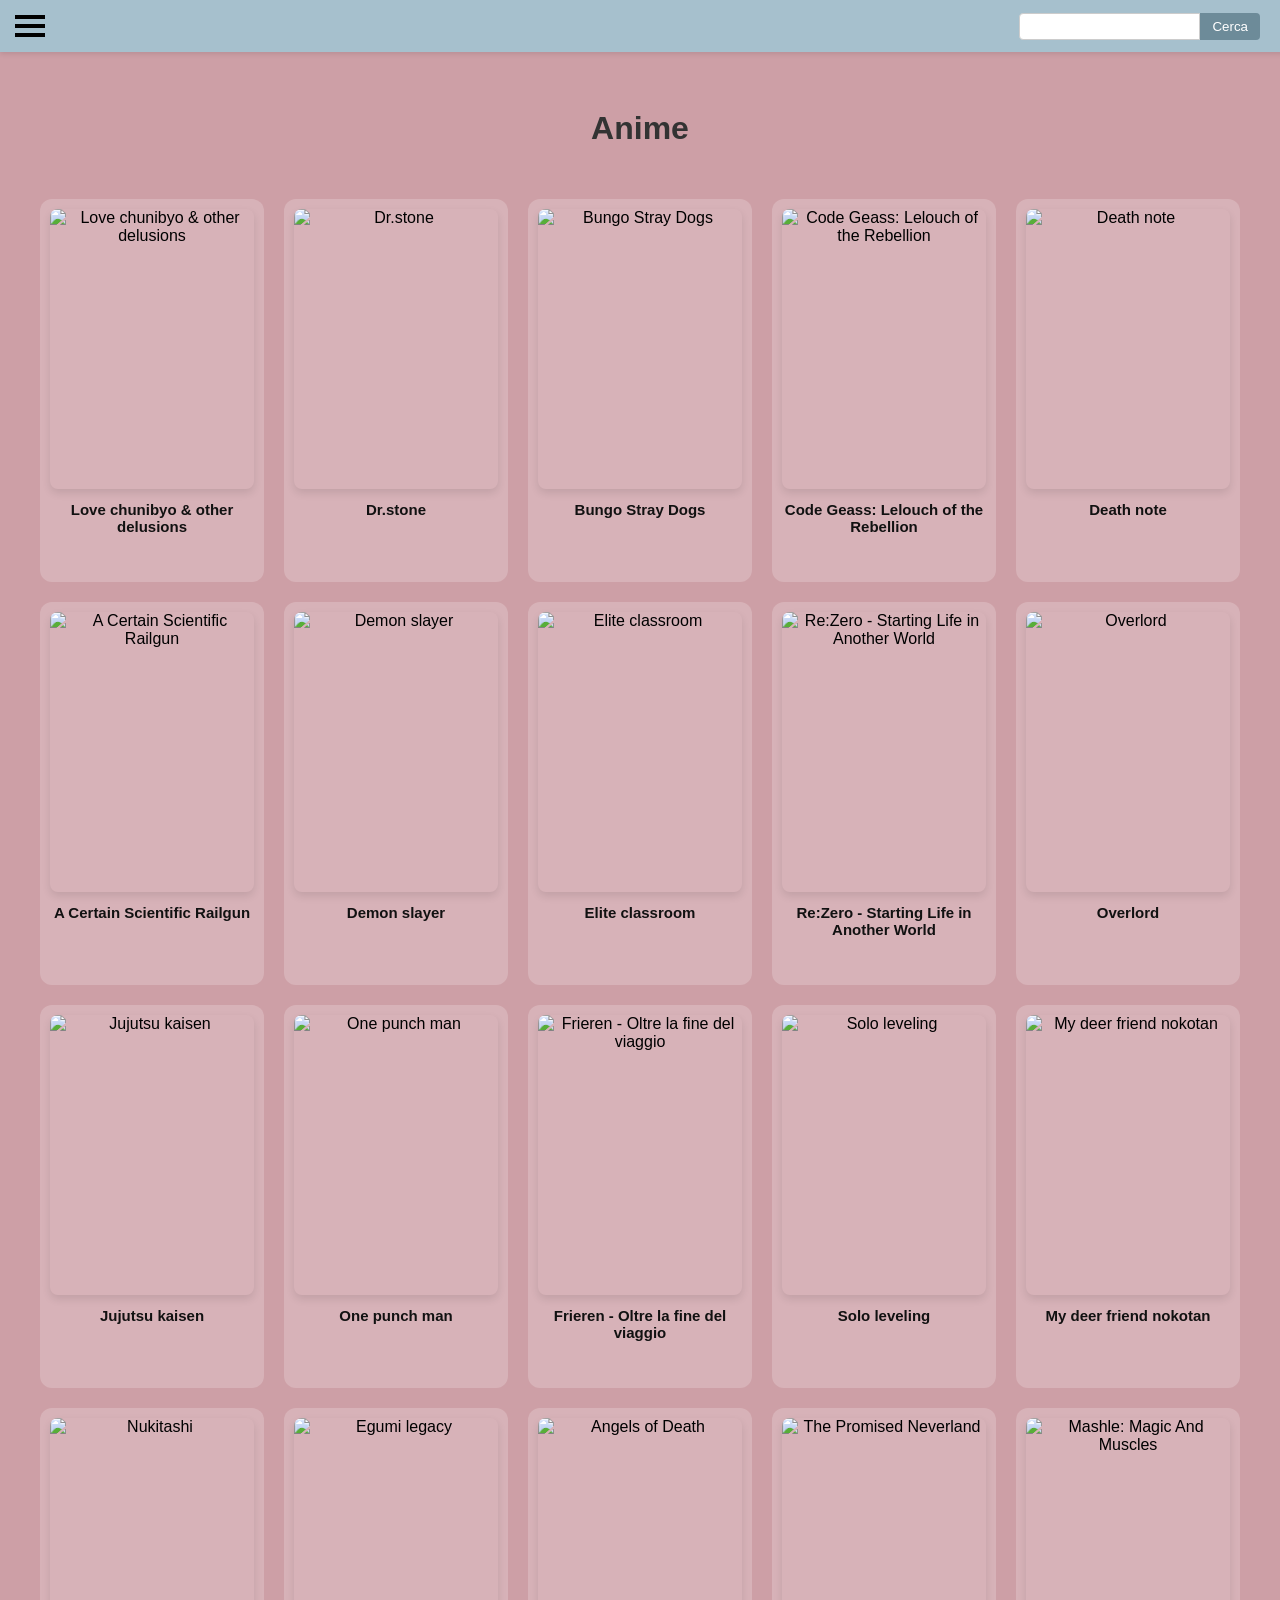
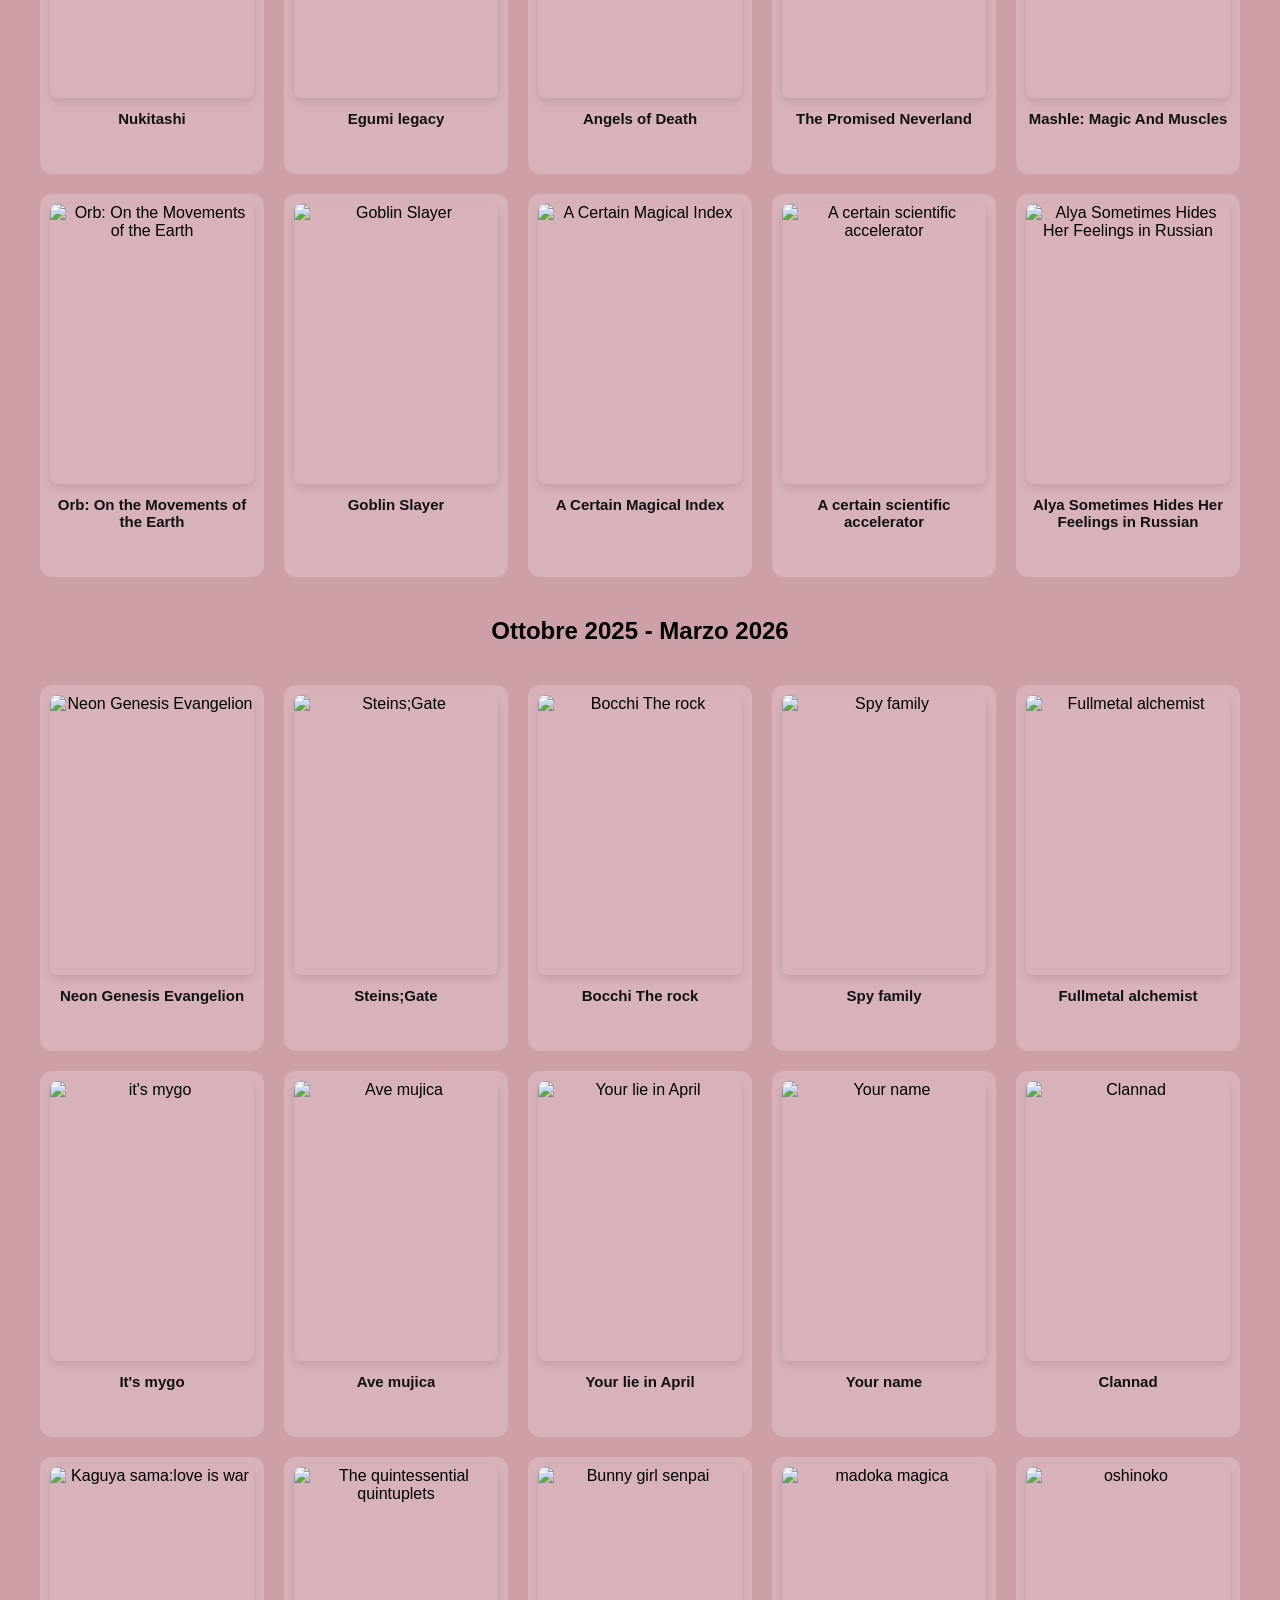
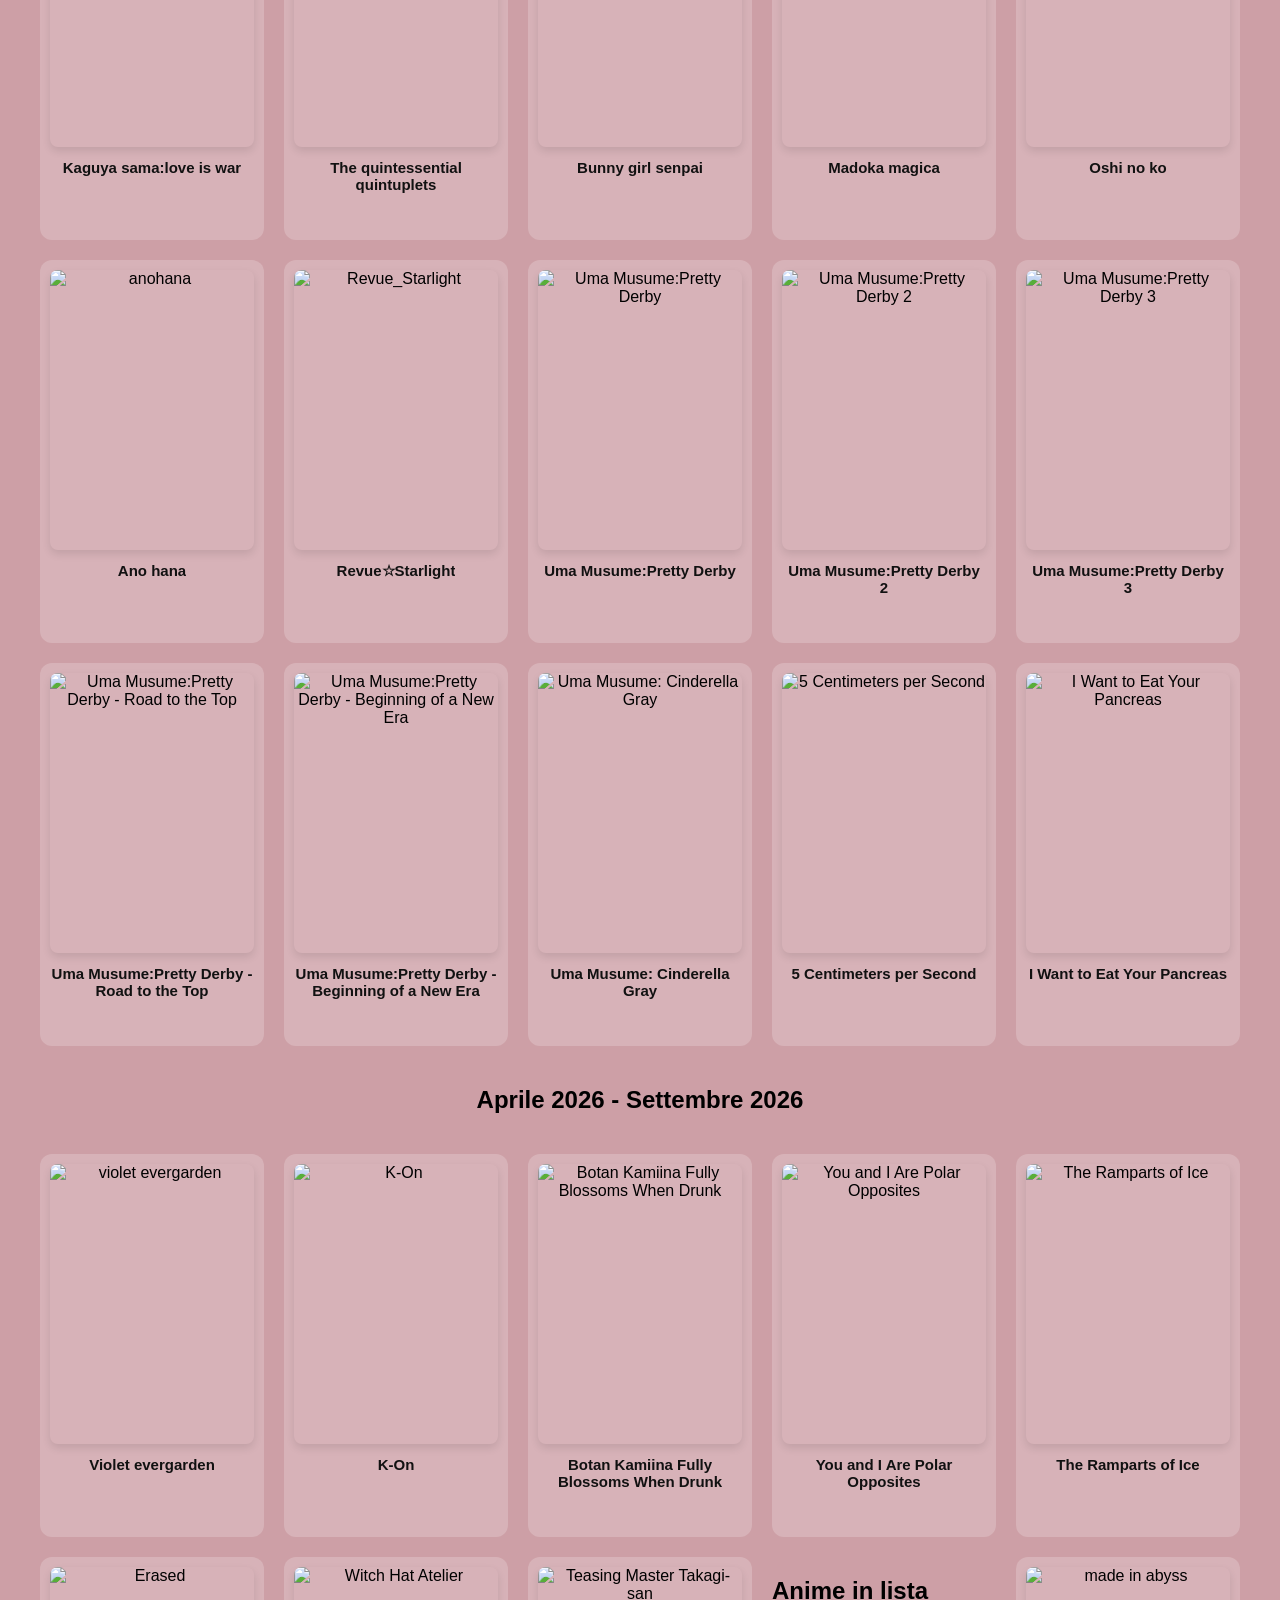
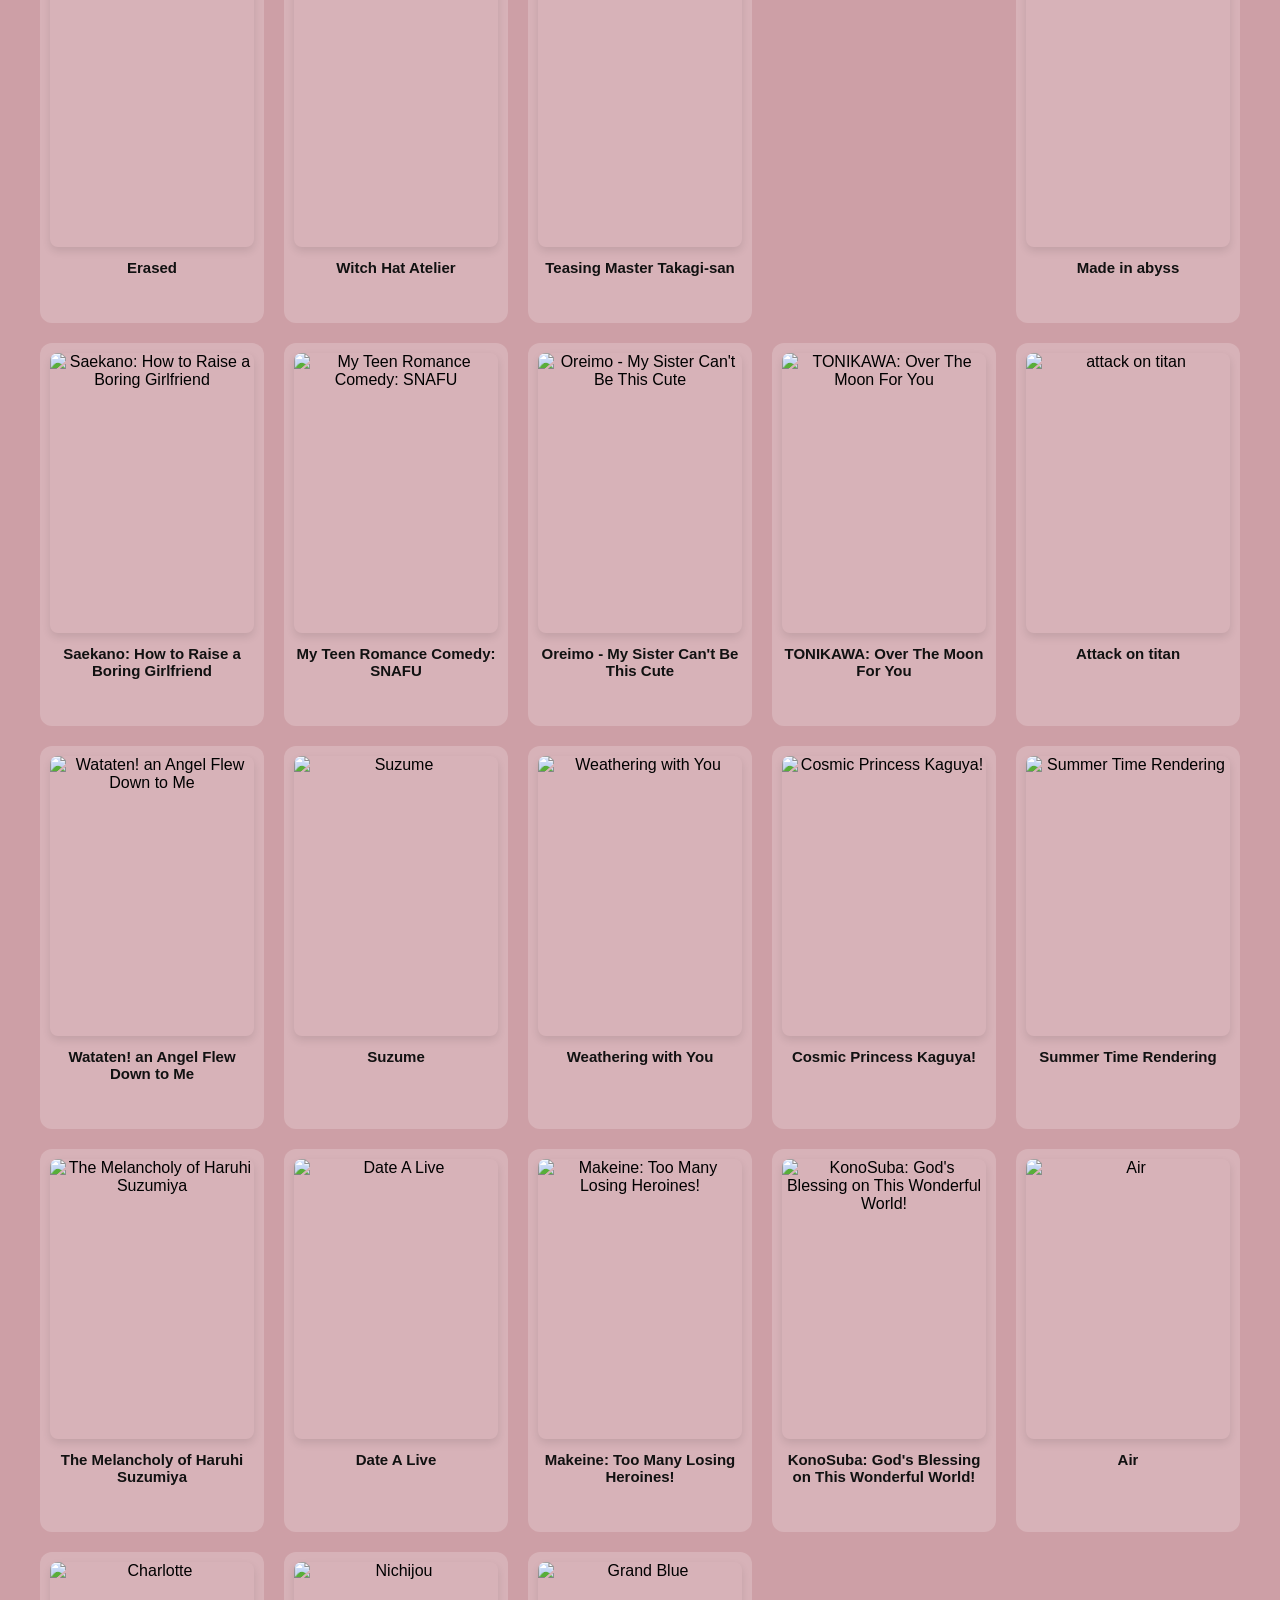
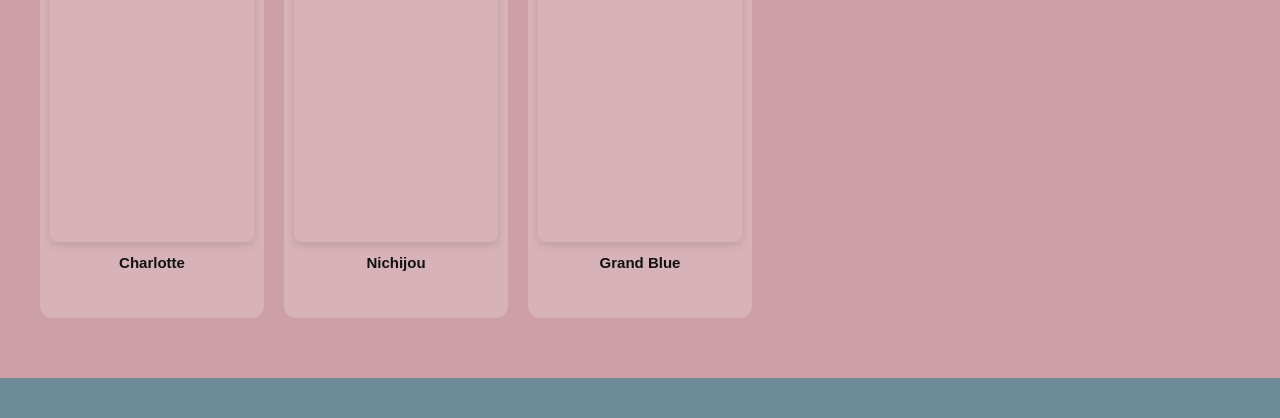
==== index.html @ 2e1e9e59 "Add files via upload" ====
<!DOCTYPE html>
<html lang="en">

<head>
    <meta charset="UTF-8">
    <meta name="viewport" content="width=device-width, initial-scale=1.0">
    <title>Anime</title>
    <link rel="stylesheet" href="/style.css">
</head>

<body>
    <div id="header">
        <div id="nav">
            <div class="menu" onclick="menuAnimation(this)">
                <div class="bar1"></div>
                <div class="bar2"></div>
                <div class="bar3"></div>
            </div>
            <div class="menu2">
                <div>
                    <p><a href="/">Home</a></p>
                </div>
                <div>
                    <p><a href="/classification/">Classification</a></p>
                </div>
                <div>
                    <p><a href="/Op and Ed/">Op & Ed</a></p>
                </div>
                <div>
                    <p><a href="/campo minato/">Campo minato</a></p>
                </div>
                <div>
                    <p><a href="/BoingBoing/">BoingBoing</a></p>
                </div>
                <div>
                    <p><a href="/Mambo_run/">Mambo Run</a></p>
                </div>

            </div>
            <div class="searchBar">
                <input type="text" name="" id="">
                <button>Cerca</button>
            </div>
        </div>
    </div>
10    <div id="main">
        <div>
            <p>Anime</p>
        </div>
        <div id="grid">
            <div class="grid-item">
                <img src="img/Love chunibyo & other delusions.jpg" alt="Love chunibyo & other delusions">
                <p class="title">Love chunibyo & other delusions</p>
                <p class="description"></p>
            </div>
            <div class="grid-item">
                <img src="img/Dr stone.jpg" alt="Dr.stone">
                <p class="title">Dr.stone</p>
                <p class="description"></p>
            </div>
            <div class="grid-item">
                <img src="img/Bungo Stray Dogs.jpg" alt="Bungo Stray Dogs">
                <p class="title">Bungo Stray Dogs</p>
                <p class="description"></p>
            </div>
            <div class="grid-item">
                <img src="https://myanimelist.net/images/anime/1088/135089.jpg" alt="Code Geass: Lelouch of the Rebellion">
                <p class="title">Code Geass: Lelouch of the Rebellion</p>
                <p class="description"></p>
            </div>
            <div class="grid-item">
                <img src="img/Death note.jpg" alt="Death note">
                <p class="title">Death note</p>
                <p class="description"></p>
            </div>
            <div class="grid-item">
                <img src="img/A Certain Scientific Railgun.jpg" alt="A Certain Scientific Railgun">
                <p class="title">A Certain Scientific Railgun</p>
                <p class="description"></p>
            </div>
            <div class="grid-item">
                <img src="img/Demon slayer.jpg" alt="Demon slayer">
                <p class="title">Demon slayer</p>
                <p class="description"></p>
            </div>
            <div class="grid-item">
                <img src="img/Elite classroom.jpg" alt="Elite classroom">
                <p class="title">Elite classroom</p>
                <p class="description"></p>
            </div>
            <div class="grid-item">
                <img src="img/Re_Zero - Starting Life in Another World.jpg"
                    alt="Re:Zero - Starting Life in Another World">
                <p class="title">Re:Zero - Starting Life in Another World</p>
                <p class="description"></p>
            </div>
            <div class="grid-item">
                <img src="img/overlord.jpg" alt="Overlord">
                <p class="title">Overlord</p>
                <p class="description"></p>
            </div>
            <div class="grid-item">
                <img src="img/Jujutsu kaisen.jpg" alt="Jujutsu kaisen">
                <p class="title">Jujutsu kaisen</p>
                <p class="description"></p>
            </div>
            <div class="grid-item">
                <img src="img/One punch man.jpg" alt="One punch man">
                <p class="title">One punch man</p>
                <p class="description"></p>
            </div>
            <div class="grid-item">
                <img src="img/Frieren - Oltre la fine del viaggio.jpg" alt="Frieren - Oltre la fine del viaggio">
                <p class="title">Frieren - Oltre la fine del viaggio</p>
                <p class="description"></p>
            </div>
            <div class="grid-item">
                <img src="img/Solo leveling.jpg" alt="Solo leveling">
                <p class="title">Solo leveling</p>
                <p class="description"></p>
            </div>
            <div class="grid-item">
                <img src="img/my deer friend nokotan.jpg" alt="My deer friend nokotan">
                <p class="title">My deer friend nokotan</p>
                <p class="description"></p>
            </div>
            <div class="grid-item">
                <img src="img/Nukitashi.jpg" alt="Nukitashi">
                <p class="title">Nukitashi</p>
                <p class="description"></p>
            </div>
            <div class="grid-item">
                <img src="img/Egumi legacy.jpg" alt="Egumi legacy">
                <p class="title">Egumi legacy</p>
                <p class="description"></p>
            </div>
            <div class="grid-item">
                <img src="img/Angels of Death.jpg" alt="Angels of Death">
                <p class="title">Angels of Death</p>
                <p class="description"></p>
            </div>
            <div class="grid-item">
                <img src="img/The Promised Neverland.jpg" alt="The Promised Neverland">
                <p class="title">The Promised Neverland</p>
                <p class="description"></p>
            </div>
            <div class="grid-item">
                <img src="img/Mashle_Magic And Muscles.jpg" alt="Mashle: Magic And Muscles">
                <p class="title">Mashle: Magic And Muscles</p>
                <p class="description"></p>
            </div>
            <div class="grid-item">
                <img src="img/Orb_On the Movements of the Earth.jpg" alt="Orb: On the Movements of the Earth">
                <p class="title">Orb: On the Movements of the Earth</p>
                <p class="description"></p>
            </div>
            <div class="grid-item">
                <img src="img/Goblin Slayer.jpg" alt="Goblin Slayer">
                <p class="title">Goblin Slayer</p>
                <p class="description"></p>
            </div>
            <div class="grid-item">
                <img src="img/A Certain Magical Index.jpg" alt="A Certain Magical Index">
                <p class="title">A Certain Magical Index</p>
                <p class="description"></p>
            </div>
            <div class="grid-item">
                <img src="img/a certain scientific accelerator.jpg" alt="A certain scientific accelerator">
                <p class="title">A certain scientific accelerator</p>
                <p class="description"></p>
            </div>
            <div class="grid-item">
                <img src="img/Alya Sometimes Hides Her Feelings in Russian.jpg"
                    alt="Alya Sometimes Hides Her Feelings in Russian">
                <p class="title">Alya Sometimes Hides Her Feelings in Russian</p>
                <p class="description"></p>
            </div>
        </div>
        <h2>Ottobre 2025 - Marzo 2026</h2>
        <div id="grid">
            <div class="grid-item">
                <img src="img/Neon Genesis Evangelion.jpg" alt="Neon Genesis Evangelion">
                <p class="title">Neon Genesis Evangelion</p>
                <p class="description"></p>
            </div>

            <div class="grid-item">
                <img src="img/Steins;Gate.jpg" alt="Steins;Gate">
                <p class="title">Steins;Gate</p>
                <p class="description"></p>
            </div>
            <div class="grid-item">
                <img src="img/Bocchi The rock.jpg" alt="Bocchi The rock">
                <p class="title">Bocchi The rock</p>
                <p class="description"></p>
            </div>
            <div class="grid-item">
                <img src="img/Spy family.jpg" alt="Spy family">
                <p class="title">Spy family</p>
                <p class="description"></p>
            </div>

            <div class="grid-item">
                <img src="img/Fullmetal alchemist.jpg" alt="Fullmetal alchemist">
                <p class="title">Fullmetal alchemist</p>
                <p class="description"></p>
            </div>
            <div class="grid-item">
                <img src="img/it's mygo.jpg" alt="it's mygo">
                <p class="title">It's mygo</p>
                <p class="description"></p>
            </div>
            <div class="grid-item">
                <img src="img/Ave mujica.jpg" alt="Ave mujica">
                <p class="title">Ave mujica</p>
                <p class="description"></p>
            </div>
            <div class="grid-item">
                <img src="img/your-lie-in-april.jpg" alt="Your lie in April">
                <p class="title">Your lie in April</p>
                <p class="description"></p>
            </div>
            <div class="grid-item">
                <img src="img/Your-name.jpg" alt="Your name">
                <p class="title">Your name</p>
                <p class="description"></p>
            </div>

            <div class="grid-item">
                <img src="img/clannad.jpg" alt="Clannad">
                <p class="title">Clannad</p>
                <p class="description"></p>
            </div>

            <div class="grid-item">
                <img src="img/kaguya-sama-love-is-war.jpg" alt="Kaguya sama:love is war">
                <p class="title">Kaguya sama:love is war</p>
                <p class="description"></p>
            </div>
            <div class="grid-item">
                <img src="img/the quintessential quintuplets.jpg" alt="The quintessential quintuplets">
                <p class="title">The quintessential quintuplets</p>
                <p class="description"></p>
            </div>
            <div class="grid-item">
                <img src="img/bunny girl senpai.jpg" alt="Bunny girl senpai">
                <p class="title">Bunny girl senpai</p>
                <p class="description"></p>
            </div>
            <div class="grid-item">
                <img src="img/madoka magica.jpg" alt="madoka magica">
                <p class="title">Madoka magica</p>
                <p class="description"></p>
            </div>
            <div class="grid-item">
                <img src="img/oshinoko.jpg" alt="oshinoko">
                <p class="title">Oshi no ko</p>
                <p class="description"></p>
            </div>
            <div class="grid-item">
                <img src="img/anohana.jpg" alt="anohana">
                <p class="title">Ano hana</p>
                <p class="description"></p>
            </div>
            <div class="grid-item">
                <img src="img/Revue_Starlight.png" alt="Revue_Starlight">
                <p class="title">Revue☆Starlight</p>
                <p class="description"></p>
            </div>
            <div class="grid-item">
                <img src="img/UmaMusume_PrettyDerby.jpeg" alt="Uma Musume:Pretty Derby">
                <p class="title">Uma Musume:Pretty Derby</p>
                <p class="description"></p>
            </div>
            <div class="grid-item">
                <img src="https://myanimelist.net/images/anime/1447/114282.jpg" alt="Uma Musume:Pretty Derby 2">
                <p class="title">Uma Musume:Pretty Derby 2</p>
                <p class="description"></p>
            </div>
            <div class="grid-item">
                <img src="https://myanimelist.net/images/anime/1475/138948.jpg" alt="Uma Musume:Pretty Derby 3">
                <p class="title">Uma Musume:Pretty Derby 3</p>
                <p class="description"></p>
            </div>
            <div class="grid-item">
                <img src="https://myanimelist.net/images/anime/1421/142243.jpg"
                    alt="Uma Musume:Pretty Derby - Road to the Top">
                <p class="title">Uma Musume:Pretty Derby - Road to the Top</p>
                <p class="description"></p>
            </div>
            <div class="grid-item">
                <img src="https://myanimelist.net/images/anime/1427/142210.jpg"
                    alt="Uma Musume:Pretty Derby - Beginning of a New Era">
                <p class="title">Uma Musume:Pretty Derby - Beginning of a New Era</p>
                <p class="description"></p>
            </div>
            <div class="grid-item">
                <img src="https://myanimelist.net/images/anime/1626/148097.jpg" alt="Uma Musume: Cinderella Gray">
                <p class="title">Uma Musume: Cinderella Gray</p>
                <p class="description"></p>
            </div>
            <div class="grid-item">
                <img src="https://myanimelist.net/images/anime/1410/112994.jpg" alt="5 Centimeters per Second">
                <p class="title">5 Centimeters per Second</p>
                <p class="description"></p>
            </div>
            <div class="grid-item">
                <img src="img/I Want to Eat Your Pancreas.jpeg" alt="I Want to Eat Your Pancreas">
                <p class="title">I Want to Eat Your Pancreas</p>
                <p class="description"></p>
            </div>
        </div>
        <h2>Aprile 2026 - Settembre 2026</h2>
        <div id="grid">
            <div class="grid-item">
                <img src="img/violet evergarden.jpg" alt="violet evergarden">
                <p class="title">Violet evergarden</p>
                <p class="description"></p>
            </div>
            <div class="grid-item">
                <img src="https://myanimelist.net/images/anime/10/76120.jpg" alt="K-On">
                <p class="title">K-On</p>
                <p class="description"></p>
            </div>
            <div class="grid-item">
                <img src="https://myanimelist.net/images/anime/1026/155965.jpg"
                    alt="Botan Kamiina Fully Blossoms When Drunk">
                <p class="title">Botan Kamiina Fully Blossoms When Drunk</p>
                <p class="description"></p>
            </div>
            <div class="grid-item">
                <img src="https://myanimelist.net/images/anime/1140/154457.jpg"
                    alt="You and I Are Polar Opposites">
                <p class="title">You and I Are Polar Opposites</p>
                <p class="description"></p>
            </div>
            <div class="grid-item">
                <img src="https://myanimelist.net/images/anime/1565/154933.jpg"
                    alt="The Ramparts of Ice">
                <p class="title">The Ramparts of Ice</p>
                <p class="description"></p>
            </div>
            <div class="grid-item">
                <img src="https://myanimelist.net/images/anime/10/77957.jpg"
                    alt="Erased">
                <p class="title">Erased</p>
                <p class="description"></p>
            </div>
            <div class="grid-item">
                <img src="https://myanimelist.net/images/anime/1726/155542.jpg"
                    alt="Witch Hat Atelier">
                <p class="title">Witch Hat Atelier</p>
                <p class="description"></p>
            </div>
            <div class="grid-item">
                <img src="https://myanimelist.net/images/anime/1591/95091.jpg"
                    alt="Teasing Master Takagi-san">
                <p class="title">Teasing Master Takagi-san</p>
                <p class="description"></p>
            </div>

            <h2>Anime in lista <br> <img src="/img/freccia.png" alt=""></h2>
            <div class="grid-item">
                <img src="img/made in abyss.jpg" alt="made in abyss">
                <p class="title">Made in abyss</p>
                <p class="description"></p>
            </div>
            <div class="grid-item">
                <img src="img/Saekano How to Raise a Boring Girlfriend.jpeg"
                    alt="Saekano: How to Raise a Boring Girlfriend">
                <p class="title">Saekano: How to Raise a Boring Girlfriend</p>
                <p class="description"></p>
            </div>
            <div class="grid-item">
                <img src="img/My Teen Romance Comedy SNAFU.jpeg" alt="My Teen Romance Comedy: SNAFU">
                <p class="title">My Teen Romance Comedy: SNAFU</p>
                <p class="description"></p>
            </div>
            <div class="grid-item">
                <img src="img/Oreimo - My Sister Can't Be This Cute.jpeg" alt="Oreimo - My Sister Can't Be This Cute">
                <p class="title">Oreimo - My Sister Can't Be This Cute</p>
                <p class="description"></p>
            </div>
            <div class="grid-item">
                <img src="img/TONIKAWA Over The Moon For You.jpeg" alt="TONIKAWA: Over The Moon For You">
                <p class="title">TONIKAWA: Over The Moon For You</p>
                <p class="description"></p>
            </div>
            <div class="grid-item">
                <img src="img/attack on titan.jpg" alt="attack on titan">
                <p class="title">Attack on titan</p>
                <p class="description"></p>
            </div>
            <div class="grid-item">
                <img src="https://myanimelist.net/images/anime/1778/100470.jpg" alt="Wataten! an Angel Flew Down to Me">
                <p class="title">Wataten! an Angel Flew Down to Me</p>
                <p class="description"></p>
            </div>
            <div class="grid-item">
                <img src="https://myanimelist.net/images/anime/1598/128450.jpg" alt="Suzume">
                <p class="title">Suzume</p>
                <p class="description"></p>
            </div>

            <div class="grid-item">
                <img src="https://myanimelist.net/images/anime/1880/101146.jpg" alt="Weathering with You">
                <p class="title">Weathering with You</p>
                <p class="description"></p>
            </div>

            <div class="grid-item">
                <img src="https://myanimelist.net/images/anime/1758/153953.jpg" alt="Cosmic Princess Kaguya!">
                <p class="title">Cosmic Princess Kaguya!</p>
                <p class="description"></p>
            </div>

            <div class="grid-item">
                <img src="https://myanimelist.net/images/anime/1120/120796.jpg" alt="Summer Time Rendering">
                <p class="title">Summer Time Rendering</p>
                <p class="description"></p>
            </div>

            <div class="grid-item">
                <img src="https://myanimelist.net/images/anime/1470/137929.jpg" alt="The Melancholy of Haruhi Suzumiya">
                <p class="title">The Melancholy of Haruhi Suzumiya</p>
                <p class="description"></p>
            </div>

            <div class="grid-item">
                <img src="https://myanimelist.net/images/anime/13/44844.jpg" alt="Date A Live">
                <p class="title">Date A Live</p>
                <p class="description"></p>
            </div>
            <div class="grid-item">
                <img src="https://myanimelist.net/images/anime/1332/143513.jpg" alt="Makeine: Too Many Losing Heroines!">
                <p class="title">Makeine: Too Many Losing Heroines!</p>
                <p class="description"></p>
            </div>

            <div class="grid-item">
                <img src="https://myanimelist.net/images/anime/1895/142748.jpg" alt="KonoSuba: God's Blessing on This Wonderful World!">
                <p class="title">KonoSuba: God's Blessing on This Wonderful World!</p>
                <p class="description"></p>
            </div>

            <div class="grid-item">
                <img src="https://myanimelist.net/images/anime/8/73522.jpg" alt="Air">
                <p class="title">Air</p>
                <p class="description"></p>
            </div>

            <div class="grid-item">
                <img src="https://myanimelist.net/images/anime/1826/147276.jpg" alt="Charlotte">
                <p class="title">Charlotte</p>
                <p class="description"></p>
            </div>

            <div class="grid-item">
                <img src="https://myanimelist.net/images/anime/3/75617.jpg" alt="Nichijou">
                <p class="title">Nichijou</p>
                <p class="description"></p>
            </div>

            <div class="grid-item">
                <img src="https://myanimelist.net/images/anime/1302/94882.jpg" alt="Grand Blue">
                <p class="title">Grand Blue</p>
                <p class="description"></p>
            </div>



        </div>
    </div>
    <div id="footer">
        <div>

        </div>
    </div>
    <script src="/script.js"></script>
</body>

</html>
---- style.css ----
*{
    cursor: url(/img/ani/Normal.ani);
}
html,
body {
    margin: 0;
    padding: 0;
    font-family: 'Segoe UI', Tahoma, Geneva, Verdana, sans-serif; /* Font più moderno */
    overflow-x: hidden;
}

a {
    text-decoration: none;
    color: black;
    transition: 0.2s;
}

a:hover {
    color: #555;
}

#nav {
    top: 0;
    width: 100%;
    position: fixed;
    background-color: #A6C0CD;
    padding: 5px 10px;
    z-index: 10;
    display: flex;
    align-items: center; /* Centra verticalmente il menu e la ricerca */
    box-shadow: 0 2px 5px rgba(0,0,0,0.1);
}

.menu2 {
    top: 51px; /* Regolato in base all'altezza del nav */
    position: fixed;
    left: -200px;
    transition: 0.3s;
    width: 150px;
    height: 100vh;
    background-color: #A6C0CD;
    padding-left: 20px;
    box-shadow: 2px 0 5px rgba(0,0,0,0.1);
}

.searchBar {
    margin-left: auto;
    display: flex;
    align-items: center;
    padding-right: 30px;
}

.searchBar input {
    border: 1px solid #ccc;
    border-radius: 4px 0 0 4px;
    padding: 5px;
    outline: none;
}

.searchBar button {
    border: none;
    background-color: #6D8B99;
    color: white;
    padding: 6px 12px;
    border-radius: 0 4px 4px 0;
    cursor: pointer;
}

#nav > .change:nth-child(2) {
    transform: translate(200px, 0);
}

.menu {
    display: inline-block;
    cursor: pointer;
    padding: 5px;
}

.bar1, .bar2, .bar3 {
    width: 30px;
    height: 4px;
    background-color: black;
    margin: 5px 0;
    transition: 0.4s;
}

/* Animazione Menu */
.change .bar1 { transform: translate(0, 9px) rotate(-45deg); }
.change .bar2 { opacity: 0; }
.change .bar3 { transform: translate(0, -9px) rotate(45deg); }

/* Main Part */
#main {
    background-color: #CD9FA6;
    padding-top: 60px; /* Spazio per la nav fissa */
    padding-bottom: 40px;
    min-height: 100vh;
}

#main > div:nth-child(1) > p {
    font-size: 32px;
    text-align: center;
    font-weight: bold;
    color: #333;
}

#grid {
    display: grid;
    grid-template-columns: repeat(auto-fill, minmax(200px, 1fr));
    gap: 20px;
    padding: 20px;
    max-width: 1200px;
    margin: 0 auto;
}

.grid-item {
    background-color: rgba(255, 255, 255, 0.2); /* Sfondo leggero */
    border-radius: 12px;
    padding: 10px;
    display: flex;
    flex-direction: column;
    align-items: center;
    text-align: center;
    transition: transform 0.3s ease, background-color 0.3s ease;
}

.grid-item:hover {
    transform: translateY(-5px);
    background-color: rgba(255, 255, 255, 0.4);
}

.grid-item img {
    width: 100%;
    height: 280px;
    object-fit: cover; /* Taglia l'immagine per riempire lo spazio senza deformarsi */
    display: block;
    border-radius: 8px;
    box-shadow: 0 4px 8px rgba(0,0,0,0.1);
}

.grid-item .title {
    font-size: 15px;
    font-weight: bold;
    margin: 12px 0 5px 0;
    color: #111;

    /* Taglio del testo */
    display: -webkit-box;
    -webkit-box-orient: vertical;
    -webkit-line-clamp: 2; /* Forza 2 righe */
    overflow: hidden;
    
    /* Fallback per sicurezza */
    line-clamp: 2; 
    max-height: 3em; /* Altezza massima basata sulla riga (circa 1.5 * 2) */
}
#main>h2{
    margin: 10 auto;
    text-align: center;
}
/* Footer */
#footer {
    padding: 20px;
    background-color: #6D8B99;
    color: white;
    text-align: center;
}
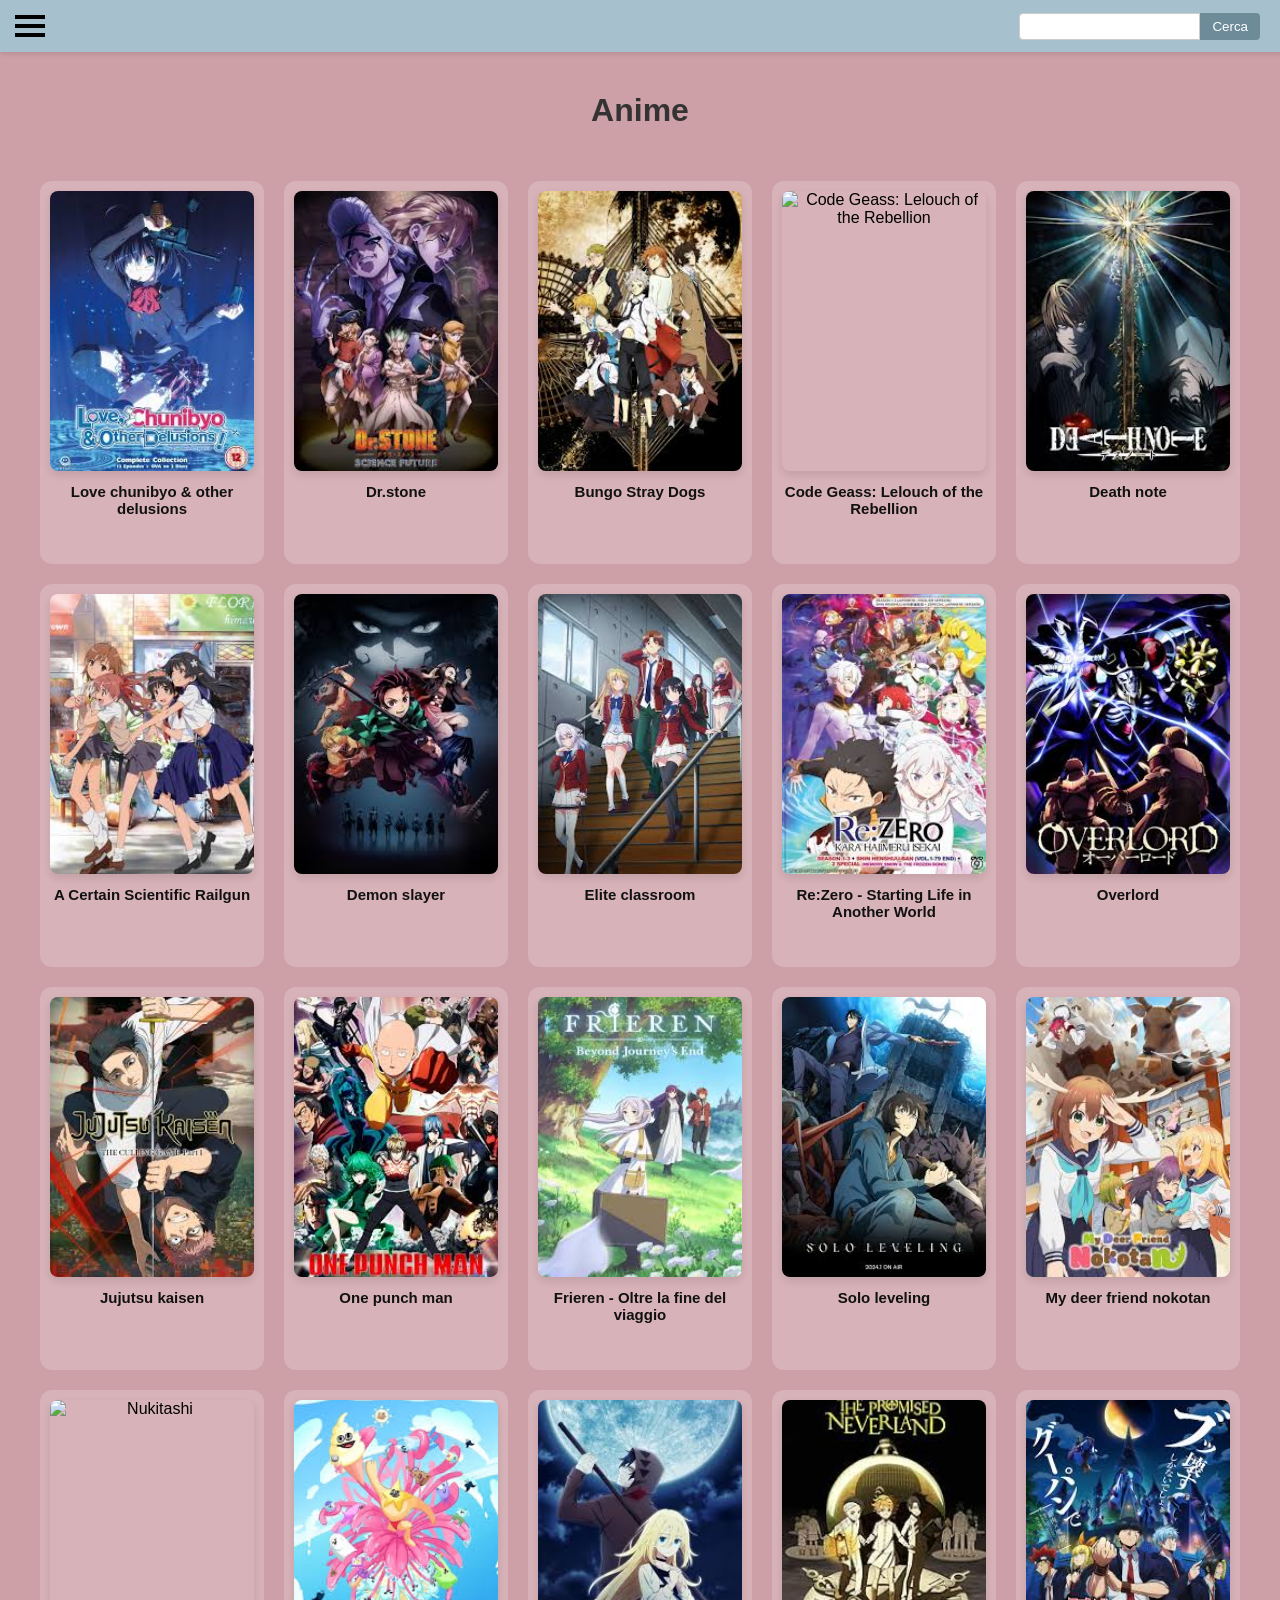
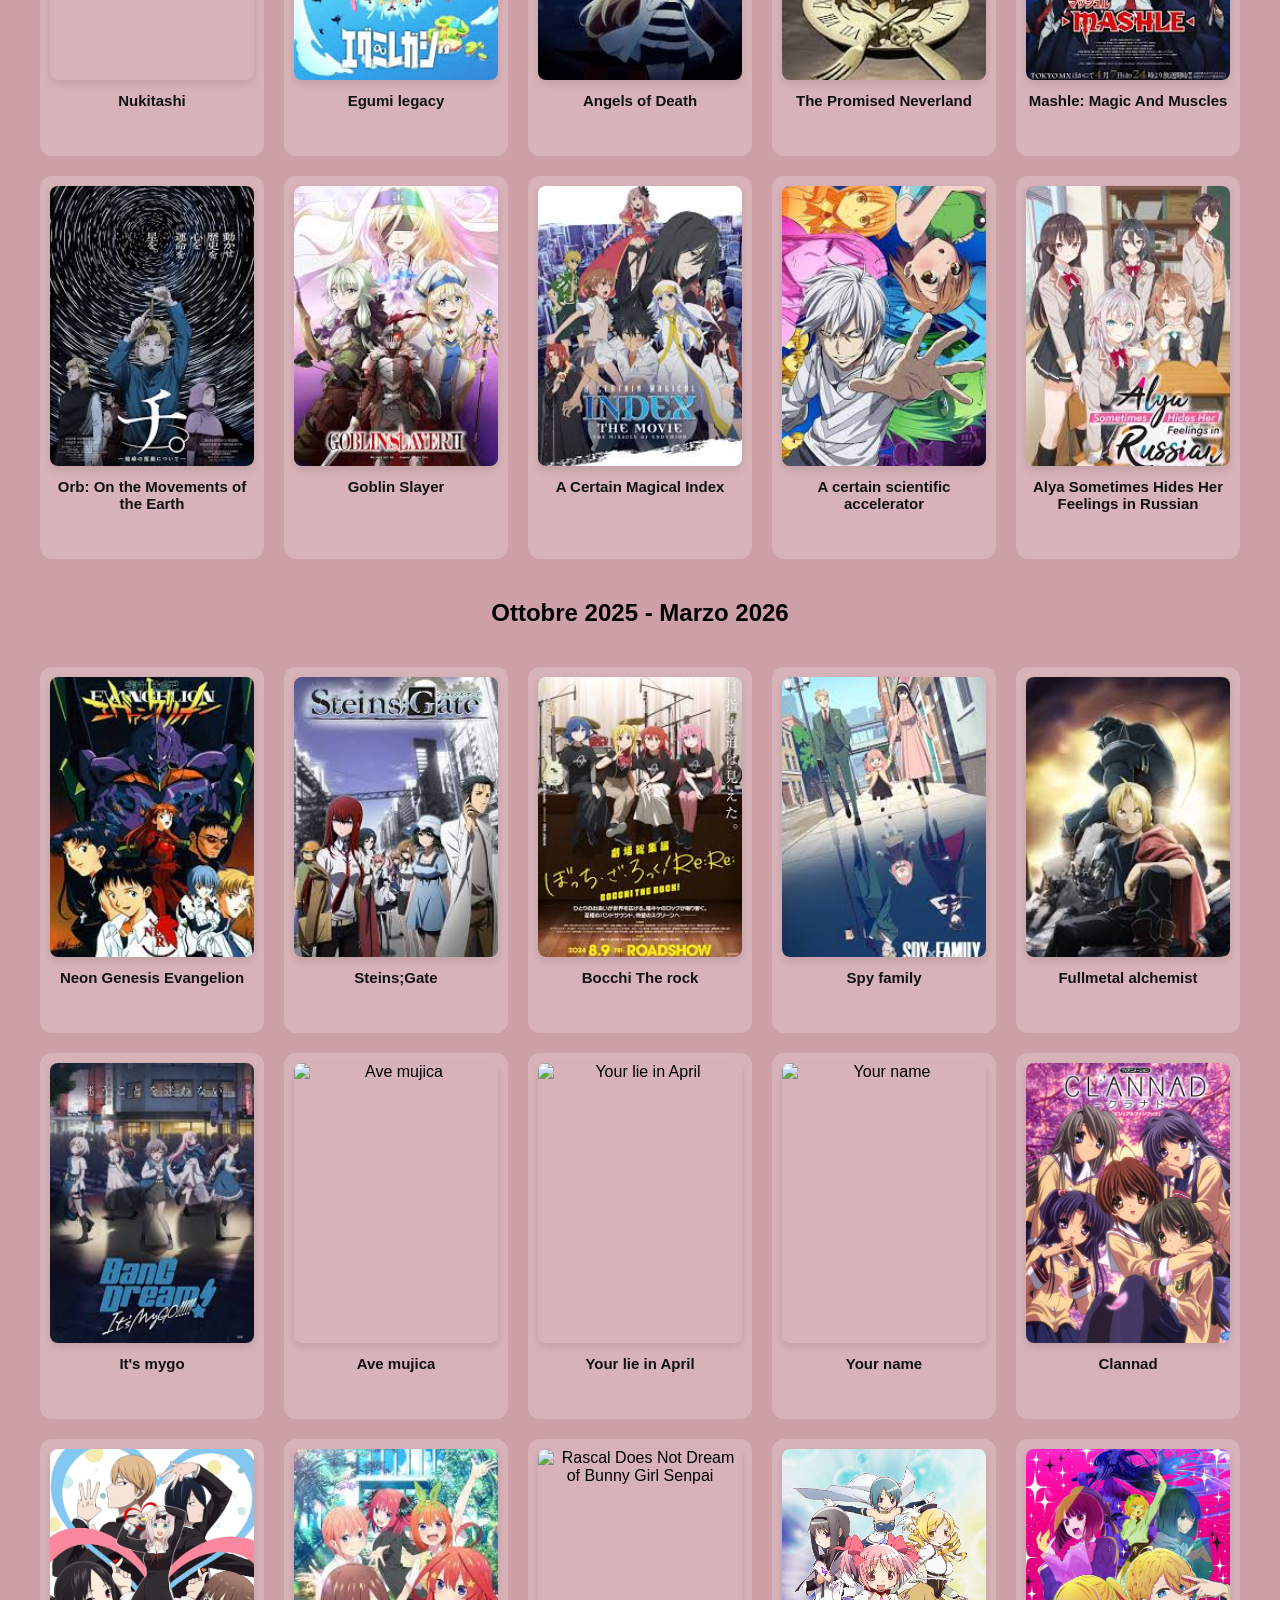
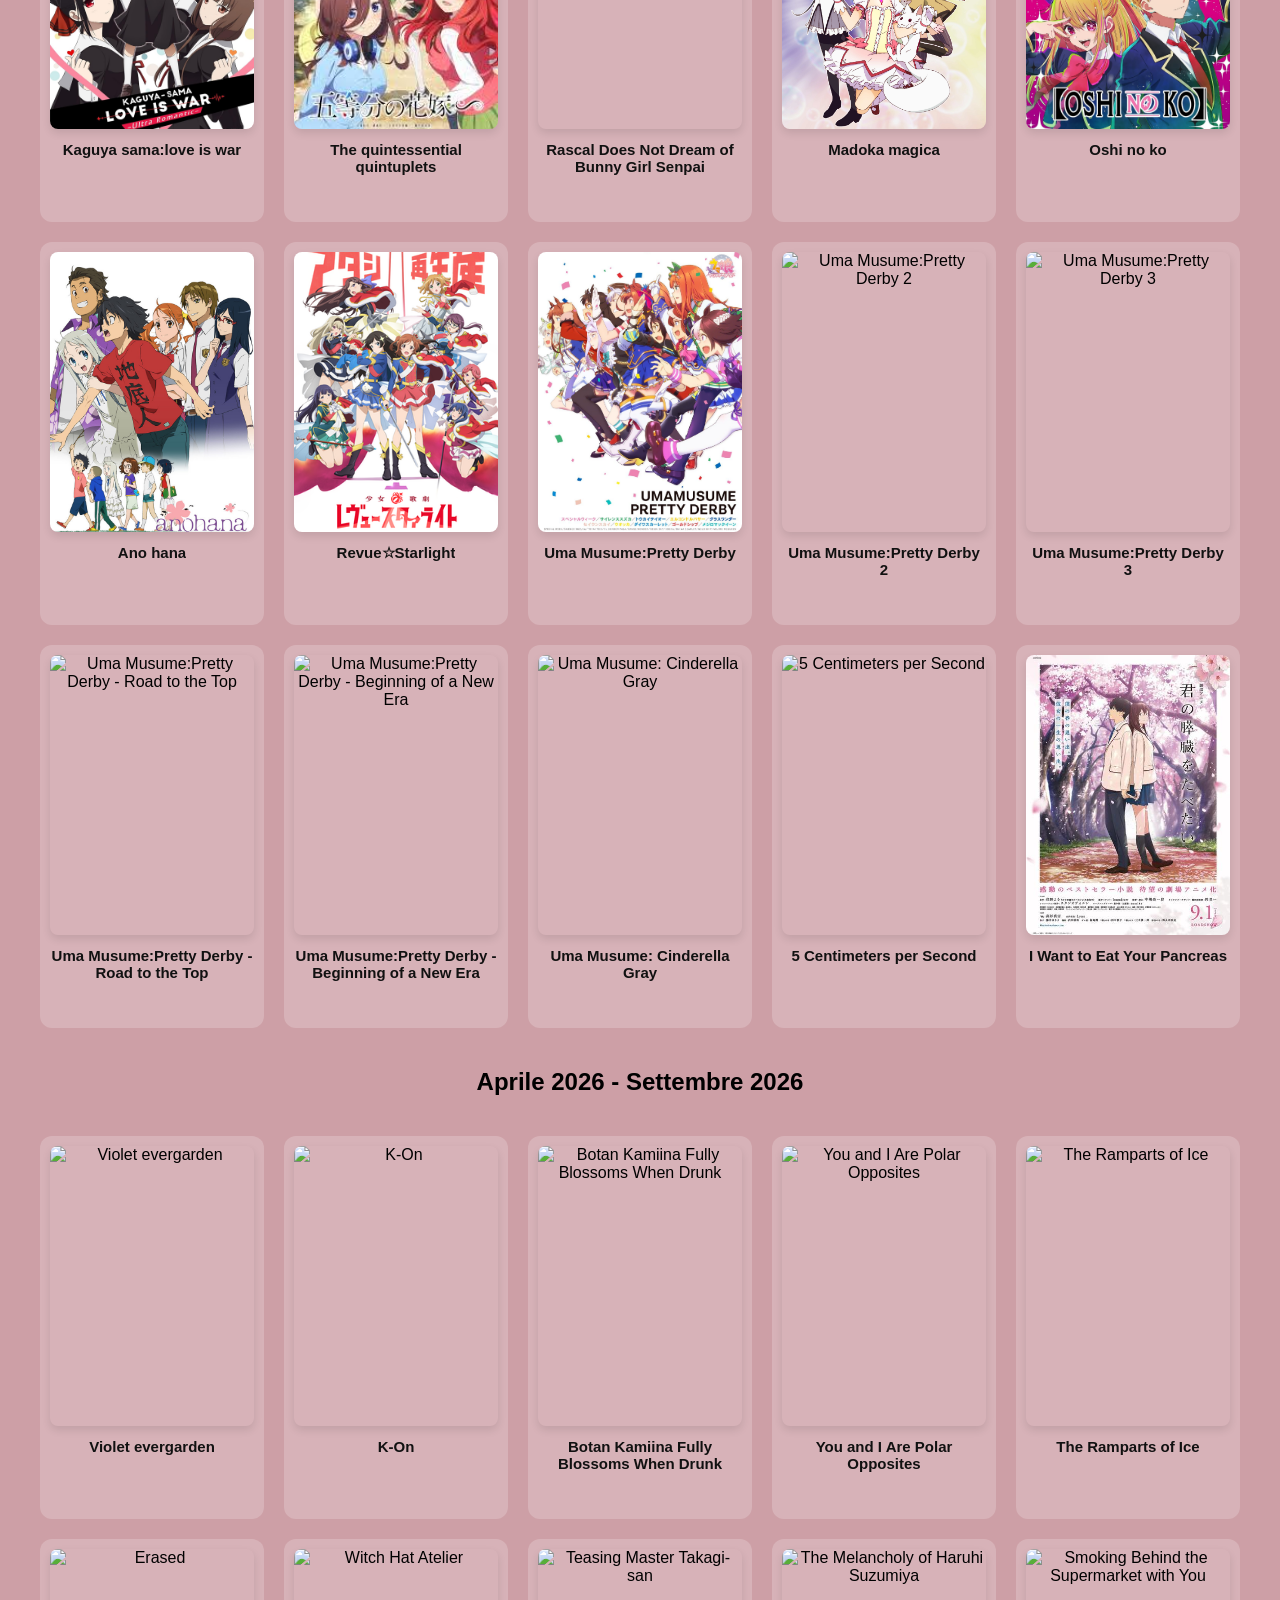
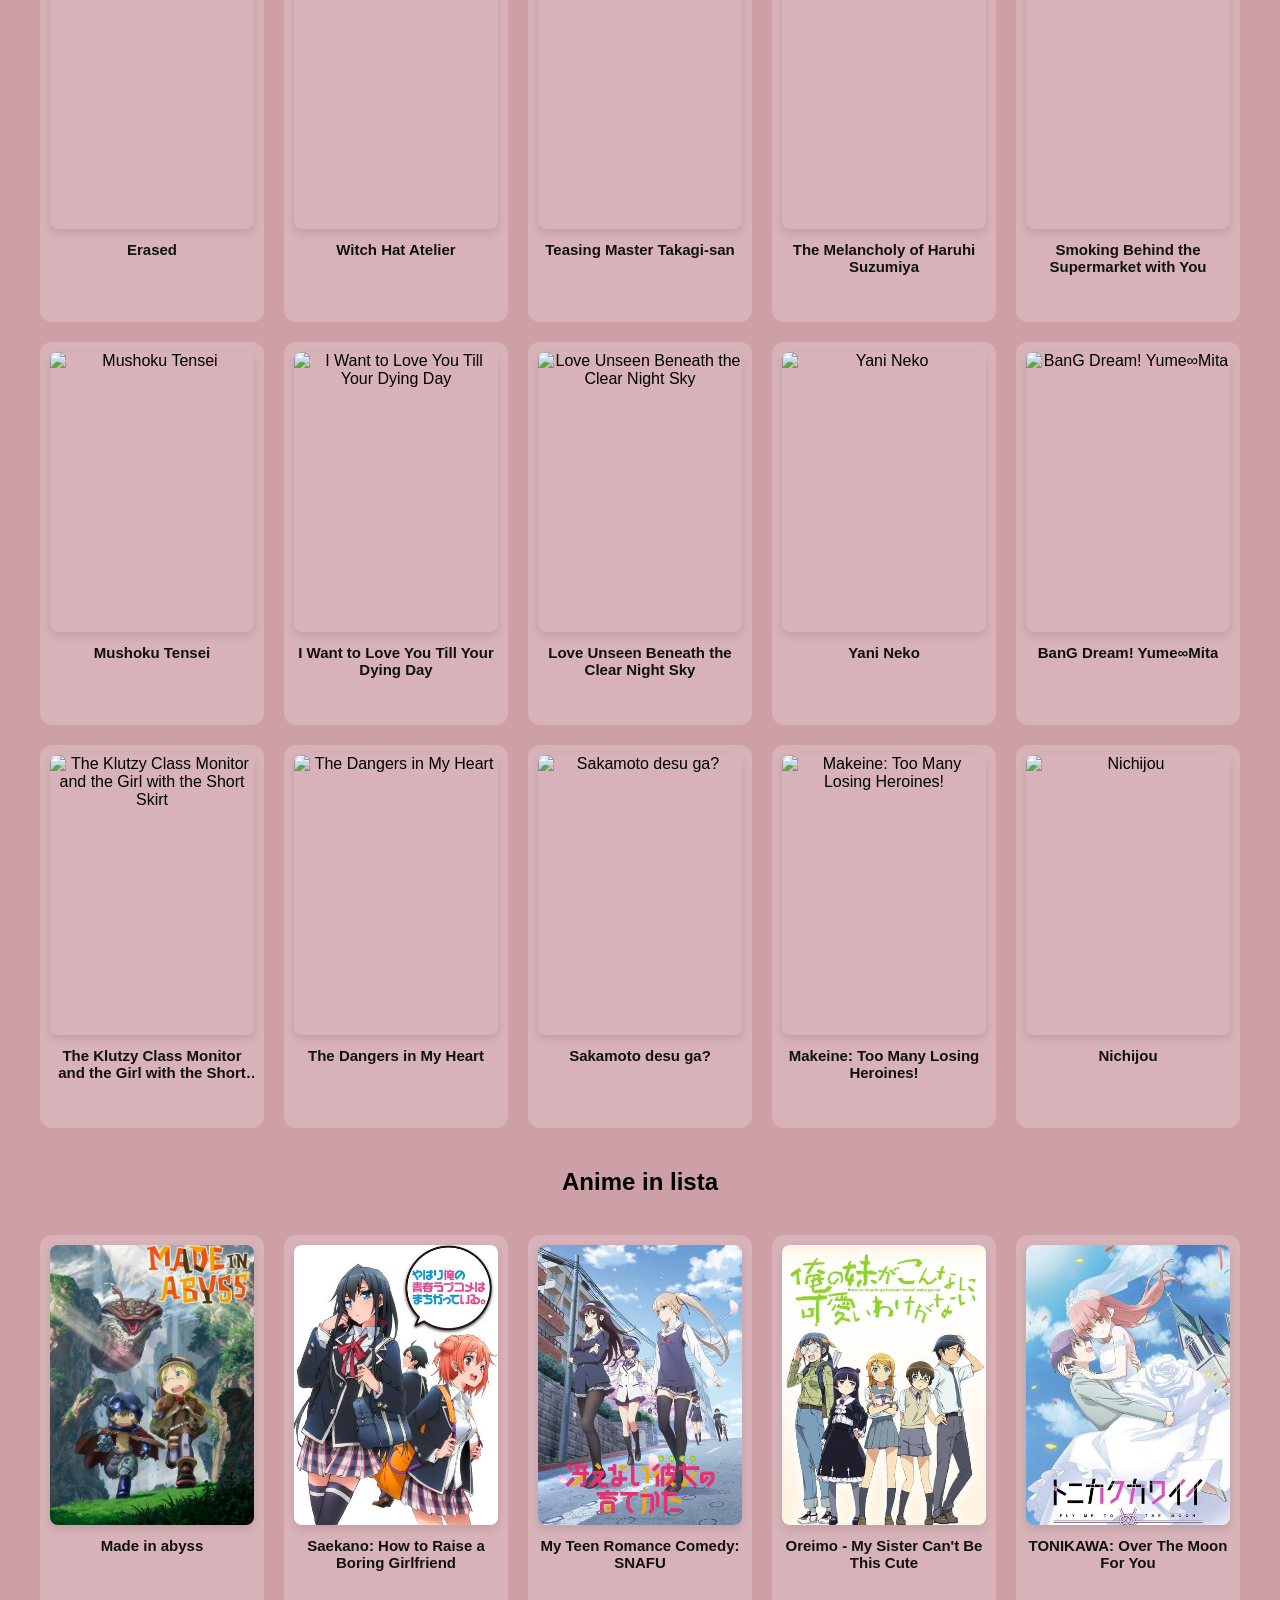
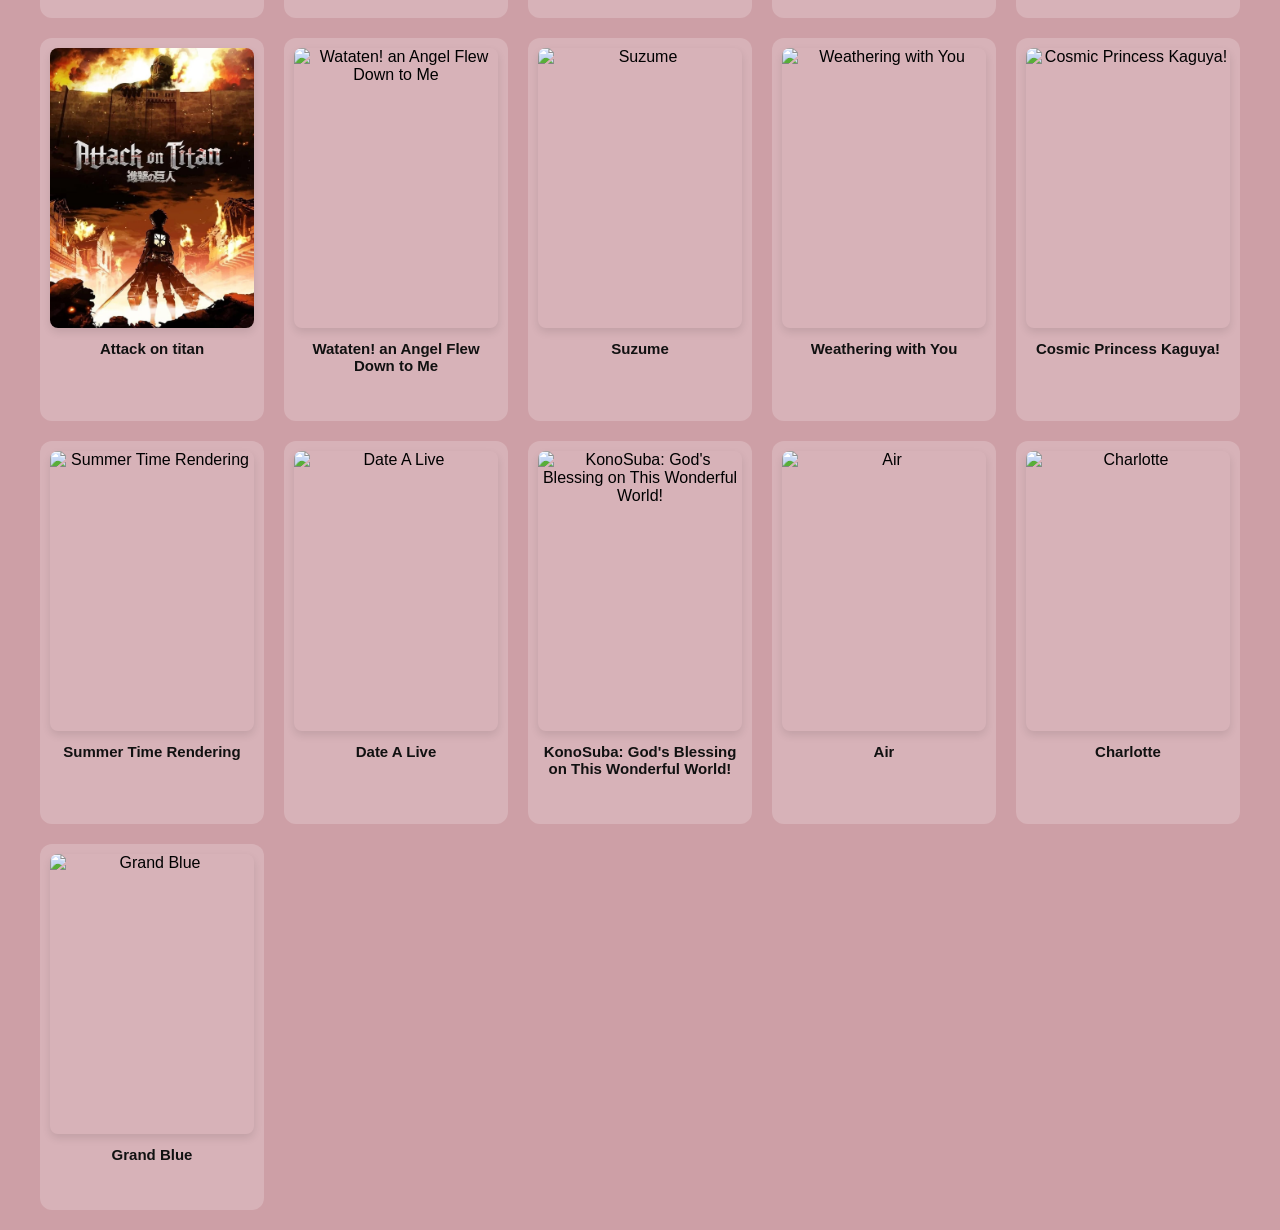
==== commit fb68d2e9: "Add files via upload" ====
--- a/index.html
+++ b/index.html
@@ -5,7 +5,7 @@
     <meta charset="UTF-8">
     <meta name="viewport" content="width=device-width, initial-scale=1.0">
     <title>Anime</title>
-    <link rel="stylesheet" href="/style.css">
+    <link rel="stylesheet" href="style.css">
 </head>
 
 <body>
@@ -17,466 +17,38 @@
                 <div class="bar3"></div>
             </div>
             <div class="menu2">
-                <div>
-                    <p><a href="/">Home</a></p>
-                </div>
-                <div>
-                    <p><a href="/classification/">Classification</a></p>
-                </div>
-                <div>
-                    <p><a href="/Op and Ed/">Op & Ed</a></p>
-                </div>
-                <div>
-                    <p><a href="/campo minato/">Campo minato</a></p>
-                </div>
-                <div>
-                    <p><a href="/BoingBoing/">BoingBoing</a></p>
-                </div>
-                <div>
-                    <p><a href="/Mambo_run/">Mambo Run</a></p>
-                </div>
-
+                <div><p><a href=\"/\">Home</a></p></div>
+                <div><p><a href=\"/classification/\">Classification</a></p></div>
+                <div><p><a href=\"/Op and Ed/\">Op & Ed</a></p></div>
+                <div><p><a href=\"/campo minato/\">Campo minato</a></p></div>
+                <div><p><a href=\"/BoingBoing/\">BoingBoing</a></p></div>
+                <div><p><a href=\"/Mambo_run/\">Mambo Run</a></p></div>
             </div>
             <div class="searchBar">
                 <input type="text" name="" id="">
                 <button>Cerca</button>
             </div>
         </div>
-    </div>
-10    <div id="main">
-        <div>
-            <p>Anime</p>
-        </div>
-        <div id="grid">
-            <div class="grid-item">
-                <img src="img/Love chunibyo & other delusions.jpg" alt="Love chunibyo & other delusions">
-                <p class="title">Love chunibyo & other delusions</p>
-                <p class="description"></p>
-            </div>
-            <div class="grid-item">
-                <img src="img/Dr stone.jpg" alt="Dr.stone">
-                <p class="title">Dr.stone</p>
-                <p class="description"></p>
-            </div>
-            <div class="grid-item">
-                <img src="img/Bungo Stray Dogs.jpg" alt="Bungo Stray Dogs">
-                <p class="title">Bungo Stray Dogs</p>
-                <p class="description"></p>
-            </div>
-            <div class="grid-item">
-                <img src="https://myanimelist.net/images/anime/1088/135089.jpg" alt="Code Geass: Lelouch of the Rebellion">
-                <p class="title">Code Geass: Lelouch of the Rebellion</p>
-                <p class="description"></p>
-            </div>
-            <div class="grid-item">
-                <img src="img/Death note.jpg" alt="Death note">
-                <p class="title">Death note</p>
-                <p class="description"></p>
-            </div>
-            <div class="grid-item">
-                <img src="img/A Certain Scientific Railgun.jpg" alt="A Certain Scientific Railgun">
-                <p class="title">A Certain Scientific Railgun</p>
-                <p class="description"></p>
-            </div>
-            <div class="grid-item">
-                <img src="img/Demon slayer.jpg" alt="Demon slayer">
-                <p class="title">Demon slayer</p>
-                <p class="description"></p>
-            </div>
-            <div class="grid-item">
-                <img src="img/Elite classroom.jpg" alt="Elite classroom">
-                <p class="title">Elite classroom</p>
-                <p class="description"></p>
-            </div>
-            <div class="grid-item">
-                <img src="img/Re_Zero - Starting Life in Another World.jpg"
-                    alt="Re:Zero - Starting Life in Another World">
-                <p class="title">Re:Zero - Starting Life in Another World</p>
-                <p class="description"></p>
-            </div>
-            <div class="grid-item">
-                <img src="img/overlord.jpg" alt="Overlord">
-                <p class="title">Overlord</p>
-                <p class="description"></p>
-            </div>
-            <div class="grid-item">
-                <img src="img/Jujutsu kaisen.jpg" alt="Jujutsu kaisen">
-                <p class="title">Jujutsu kaisen</p>
-                <p class="description"></p>
-            </div>
-            <div class="grid-item">
-                <img src="img/One punch man.jpg" alt="One punch man">
-                <p class="title">One punch man</p>
-                <p class="description"></p>
-            </div>
-            <div class="grid-item">
-                <img src="img/Frieren - Oltre la fine del viaggio.jpg" alt="Frieren - Oltre la fine del viaggio">
-                <p class="title">Frieren - Oltre la fine del viaggio</p>
-                <p class="description"></p>
-            </div>
-            <div class="grid-item">
-                <img src="img/Solo leveling.jpg" alt="Solo leveling">
-                <p class="title">Solo leveling</p>
-                <p class="description"></p>
-            </div>
-            <div class="grid-item">
-                <img src="img/my deer friend nokotan.jpg" alt="My deer friend nokotan">
-                <p class="title">My deer friend nokotan</p>
-                <p class="description"></p>
-            </div>
-            <div class="grid-item">
-                <img src="img/Nukitashi.jpg" alt="Nukitashi">
-                <p class="title">Nukitashi</p>
-                <p class="description"></p>
-            </div>
-            <div class="grid-item">
-                <img src="img/Egumi legacy.jpg" alt="Egumi legacy">
-                <p class="title">Egumi legacy</p>
-                <p class="description"></p>
-            </div>
-            <div class="grid-item">
-                <img src="img/Angels of Death.jpg" alt="Angels of Death">
-                <p class="title">Angels of Death</p>
-                <p class="description"></p>
-            </div>
-            <div class="grid-item">
-                <img src="img/The Promised Neverland.jpg" alt="The Promised Neverland">
-                <p class="title">The Promised Neverland</p>
-                <p class="description"></p>
-            </div>
-            <div class="grid-item">
-                <img src="img/Mashle_Magic And Muscles.jpg" alt="Mashle: Magic And Muscles">
-                <p class="title">Mashle: Magic And Muscles</p>
-                <p class="description"></p>
-            </div>
-            <div class="grid-item">
-                <img src="img/Orb_On the Movements of the Earth.jpg" alt="Orb: On the Movements of the Earth">
-                <p class="title">Orb: On the Movements of the Earth</p>
-                <p class="description"></p>
-            </div>
-            <div class="grid-item">
-                <img src="img/Goblin Slayer.jpg" alt="Goblin Slayer">
-                <p class="title">Goblin Slayer</p>
-                <p class="description"></p>
-            </div>
-            <div class="grid-item">
-                <img src="img/A Certain Magical Index.jpg" alt="A Certain Magical Index">
-                <p class="title">A Certain Magical Index</p>
-                <p class="description"></p>
-            </div>
-            <div class="grid-item">
-                <img src="img/a certain scientific accelerator.jpg" alt="A certain scientific accelerator">
-                <p class="title">A certain scientific accelerator</p>
-                <p class="description"></p>
-            </div>
-            <div class="grid-item">
-                <img src="img/Alya Sometimes Hides Her Feelings in Russian.jpg"
-                    alt="Alya Sometimes Hides Her Feelings in Russian">
-                <p class="title">Alya Sometimes Hides Her Feelings in Russian</p>
-                <p class="description"></p>
-            </div>
-        </div>
-        <h2>Ottobre 2025 - Marzo 2026</h2>
-        <div id="grid">
-            <div class="grid-item">
-                <img src="img/Neon Genesis Evangelion.jpg" alt="Neon Genesis Evangelion">
-                <p class="title">Neon Genesis Evangelion</p>
-                <p class="description"></p>
+
+        <div id="main">
+            <div>
+                <p>Anime</p>
             </div>
 
-            <div class="grid-item">
-                <img src="img/Steins;Gate.jpg" alt="Steins;Gate">
-                <p class="title">Steins;Gate</p>
-                <p class="description"></p>
-            </div>
-            <div class="grid-item">
-                <img src="img/Bocchi The rock.jpg" alt="Bocchi The rock">
-                <p class="title">Bocchi The rock</p>
-                <p class="description"></p>
-            </div>
-            <div class="grid-item">
-                <img src="img/Spy family.jpg" alt="Spy family">
-                <p class="title">Spy family</p>
-                <p class="description"></p>
-            </div>
+            <div class="anime-grid" data-section="principale"></div>
 
-            <div class="grid-item">
-                <img src="img/Fullmetal alchemist.jpg" alt="Fullmetal alchemist">
-                <p class="title">Fullmetal alchemist</p>
-                <p class="description"></p>
-            </div>
-            <div class="grid-item">
-                <img src="img/it's mygo.jpg" alt="it's mygo">
-                <p class="title">It's mygo</p>
-                <p class="description"></p>
-            </div>
-            <div class="grid-item">
-                <img src="img/Ave mujica.jpg" alt="Ave mujica">
-                <p class="title">Ave mujica</p>
-                <p class="description"></p>
-            </div>
-            <div class="grid-item">
-                <img src="img/your-lie-in-april.jpg" alt="Your lie in April">
-                <p class="title">Your lie in April</p>
-                <p class="description"></p>
-            </div>
-            <div class="grid-item">
-                <img src="img/Your-name.jpg" alt="Your name">
-                <p class="title">Your name</p>
-                <p class="description"></p>
-            </div>
+            <h2>Ottobre 2025 - Marzo 2026</h2>
+            <div class="anime-grid" data-section="ott25-mar26"></div>
 
-            <div class="grid-item">
-                <img src="img/clannad.jpg" alt="Clannad">
-                <p class="title">Clannad</p>
-                <p class="description"></p>
-            </div>
+            <h2>Aprile 2026 - Settembre 2026</h2>
+            <div class="anime-grid" data-section="apr26-set26"></div>
 
-            <div class="grid-item">
-                <img src="img/kaguya-sama-love-is-war.jpg" alt="Kaguya sama:love is war">
-                <p class="title">Kaguya sama:love is war</p>
-                <p class="description"></p>
-            </div>
-            <div class="grid-item">
-                <img src="img/the quintessential quintuplets.jpg" alt="The quintessential quintuplets">
-                <p class="title">The quintessential quintuplets</p>
-                <p class="description"></p>
-            </div>
-            <div class="grid-item">
-                <img src="img/bunny girl senpai.jpg" alt="Bunny girl senpai">
-                <p class="title">Bunny girl senpai</p>
-                <p class="description"></p>
-            </div>
-            <div class="grid-item">
-                <img src="img/madoka magica.jpg" alt="madoka magica">
-                <p class="title">Madoka magica</p>
-                <p class="description"></p>
-            </div>
-            <div class="grid-item">
-                <img src="img/oshinoko.jpg" alt="oshinoko">
-                <p class="title">Oshi no ko</p>
-                <p class="description"></p>
-            </div>
-            <div class="grid-item">
-                <img src="img/anohana.jpg" alt="anohana">
-                <p class="title">Ano hana</p>
-                <p class="description"></p>
-            </div>
-            <div class="grid-item">
-                <img src="img/Revue_Starlight.png" alt="Revue_Starlight">
-                <p class="title">Revue☆Starlight</p>
-                <p class="description"></p>
-            </div>
-            <div class="grid-item">
-                <img src="img/UmaMusume_PrettyDerby.jpeg" alt="Uma Musume:Pretty Derby">
-                <p class="title">Uma Musume:Pretty Derby</p>
-                <p class="description"></p>
-            </div>
-            <div class="grid-item">
-                <img src="https://myanimelist.net/images/anime/1447/114282.jpg" alt="Uma Musume:Pretty Derby 2">
-                <p class="title">Uma Musume:Pretty Derby 2</p>
-                <p class="description"></p>
-            </div>
-            <div class="grid-item">
-                <img src="https://myanimelist.net/images/anime/1475/138948.jpg" alt="Uma Musume:Pretty Derby 3">
-                <p class="title">Uma Musume:Pretty Derby 3</p>
-                <p class="description"></p>
-            </div>
-            <div class="grid-item">
-                <img src="https://myanimelist.net/images/anime/1421/142243.jpg"
-                    alt="Uma Musume:Pretty Derby - Road to the Top">
-                <p class="title">Uma Musume:Pretty Derby - Road to the Top</p>
-                <p class="description"></p>
-            </div>
-            <div class="grid-item">
-                <img src="https://myanimelist.net/images/anime/1427/142210.jpg"
-                    alt="Uma Musume:Pretty Derby - Beginning of a New Era">
-                <p class="title">Uma Musume:Pretty Derby - Beginning of a New Era</p>
-                <p class="description"></p>
-            </div>
-            <div class="grid-item">
-                <img src="https://myanimelist.net/images/anime/1626/148097.jpg" alt="Uma Musume: Cinderella Gray">
-                <p class="title">Uma Musume: Cinderella Gray</p>
-                <p class="description"></p>
-            </div>
-            <div class="grid-item">
-                <img src="https://myanimelist.net/images/anime/1410/112994.jpg" alt="5 Centimeters per Second">
-                <p class="title">5 Centimeters per Second</p>
-                <p class="description"></p>
-            </div>
-            <div class="grid-item">
-                <img src="img/I Want to Eat Your Pancreas.jpeg" alt="I Want to Eat Your Pancreas">
-                <p class="title">I Want to Eat Your Pancreas</p>
-                <p class="description"></p>
-            </div>
-        </div>
-        <h2>Aprile 2026 - Settembre 2026</h2>
-        <div id="grid">
-            <div class="grid-item">
-                <img src="img/violet evergarden.jpg" alt="violet evergarden">
-                <p class="title">Violet evergarden</p>
-                <p class="description"></p>
-            </div>
-            <div class="grid-item">
-                <img src="https://myanimelist.net/images/anime/10/76120.jpg" alt="K-On">
-                <p class="title">K-On</p>
-                <p class="description"></p>
-            </div>
-            <div class="grid-item">
-                <img src="https://myanimelist.net/images/anime/1026/155965.jpg"
-                    alt="Botan Kamiina Fully Blossoms When Drunk">
-                <p class="title">Botan Kamiina Fully Blossoms When Drunk</p>
-                <p class="description"></p>
-            </div>
-            <div class="grid-item">
-                <img src="https://myanimelist.net/images/anime/1140/154457.jpg"
-                    alt="You and I Are Polar Opposites">
-                <p class="title">You and I Are Polar Opposites</p>
-                <p class="description"></p>
-            </div>
-            <div class="grid-item">
-                <img src="https://myanimelist.net/images/anime/1565/154933.jpg"
-                    alt="The Ramparts of Ice">
-                <p class="title">The Ramparts of Ice</p>
-                <p class="description"></p>
-            </div>
-            <div class="grid-item">
-                <img src="https://myanimelist.net/images/anime/10/77957.jpg"
-                    alt="Erased">
-                <p class="title">Erased</p>
-                <p class="description"></p>
-            </div>
-            <div class="grid-item">
-                <img src="https://myanimelist.net/images/anime/1726/155542.jpg"
-                    alt="Witch Hat Atelier">
-                <p class="title">Witch Hat Atelier</p>
-                <p class="description"></p>
-            </div>
-            <div class="grid-item">
-                <img src="https://myanimelist.net/images/anime/1591/95091.jpg"
-                    alt="Teasing Master Takagi-san">
-                <p class="title">Teasing Master Takagi-san</p>
-                <p class="description"></p>
-            </div>
-
-            <h2>Anime in lista <br> <img src="/img/freccia.png" alt=""></h2>
-            <div class="grid-item">
-                <img src="img/made in abyss.jpg" alt="made in abyss">
-                <p class="title">Made in abyss</p>
-                <p class="description"></p>
-            </div>
-            <div class="grid-item">
-                <img src="img/Saekano How to Raise a Boring Girlfriend.jpeg"
-                    alt="Saekano: How to Raise a Boring Girlfriend">
-                <p class="title">Saekano: How to Raise a Boring Girlfriend</p>
-                <p class="description"></p>
-            </div>
-            <div class="grid-item">
-                <img src="img/My Teen Romance Comedy SNAFU.jpeg" alt="My Teen Romance Comedy: SNAFU">
-                <p class="title">My Teen Romance Comedy: SNAFU</p>
-                <p class="description"></p>
-            </div>
-            <div class="grid-item">
-                <img src="img/Oreimo - My Sister Can't Be This Cute.jpeg" alt="Oreimo - My Sister Can't Be This Cute">
-                <p class="title">Oreimo - My Sister Can't Be This Cute</p>
-                <p class="description"></p>
-            </div>
-            <div class="grid-item">
-                <img src="img/TONIKAWA Over The Moon For You.jpeg" alt="TONIKAWA: Over The Moon For You">
-                <p class="title">TONIKAWA: Over The Moon For You</p>
-                <p class="description"></p>
-            </div>
-            <div class="grid-item">
-                <img src="img/attack on titan.jpg" alt="attack on titan">
-                <p class="title">Attack on titan</p>
-                <p class="description"></p>
-            </div>
-            <div class="grid-item">
-                <img src="https://myanimelist.net/images/anime/1778/100470.jpg" alt="Wataten! an Angel Flew Down to Me">
-                <p class="title">Wataten! an Angel Flew Down to Me</p>
-                <p class="description"></p>
-            </div>
-            <div class="grid-item">
-                <img src="https://myanimelist.net/images/anime/1598/128450.jpg" alt="Suzume">
-                <p class="title">Suzume</p>
-                <p class="description"></p>
-            </div>
-
-            <div class="grid-item">
-                <img src="https://myanimelist.net/images/anime/1880/101146.jpg" alt="Weathering with You">
-                <p class="title">Weathering with You</p>
-                <p class="description"></p>
-            </div>
-
-            <div class="grid-item">
-                <img src="https://myanimelist.net/images/anime/1758/153953.jpg" alt="Cosmic Princess Kaguya!">
-                <p class="title">Cosmic Princess Kaguya!</p>
-                <p class="description"></p>
-            </div>
-
-            <div class="grid-item">
-                <img src="https://myanimelist.net/images/anime/1120/120796.jpg" alt="Summer Time Rendering">
-                <p class="title">Summer Time Rendering</p>
-                <p class="description"></p>
-            </div>
-
-            <div class="grid-item">
-                <img src="https://myanimelist.net/images/anime/1470/137929.jpg" alt="The Melancholy of Haruhi Suzumiya">
-                <p class="title">The Melancholy of Haruhi Suzumiya</p>
-                <p class="description"></p>
-            </div>
-
-            <div class="grid-item">
-                <img src="https://myanimelist.net/images/anime/13/44844.jpg" alt="Date A Live">
-                <p class="title">Date A Live</p>
-                <p class="description"></p>
-            </div>
-            <div class="grid-item">
-                <img src="https://myanimelist.net/images/anime/1332/143513.jpg" alt="Makeine: Too Many Losing Heroines!">
-                <p class="title">Makeine: Too Many Losing Heroines!</p>
-                <p class="description"></p>
-            </div>
-
-            <div class="grid-item">
-                <img src="https://myanimelist.net/images/anime/1895/142748.jpg" alt="KonoSuba: God's Blessing on This Wonderful World!">
-                <p class="title">KonoSuba: God's Blessing on This Wonderful World!</p>
-                <p class="description"></p>
-            </div>
-
-            <div class="grid-item">
-                <img src="https://myanimelist.net/images/anime/8/73522.jpg" alt="Air">
-                <p class="title">Air</p>
-                <p class="description"></p>
-            </div>
-
-            <div class="grid-item">
-                <img src="https://myanimelist.net/images/anime/1826/147276.jpg" alt="Charlotte">
-                <p class="title">Charlotte</p>
-                <p class="description"></p>
-            </div>
-
-            <div class="grid-item">
-                <img src="https://myanimelist.net/images/anime/3/75617.jpg" alt="Nichijou">
-                <p class="title">Nichijou</p>
-                <p class="description"></p>
-            </div>
-
-            <div class="grid-item">
-                <img src="https://myanimelist.net/images/anime/1302/94882.jpg" alt="Grand Blue">
-                <p class="title">Grand Blue</p>
-                <p class="description"></p>
-            </div>
-
-
-
+            <h2>Anime in lista</h2>
+            <div class="anime-grid" data-section="in-lista"></div>
         </div>
     </div>
-    <div id="footer">
-        <div>
 
-        </div>
-    </div>
-    <script src="/script.js"></script>
+    <script src="dati.js"></script>
+    <script src="script.js"></script>
 </body>
-
 </html>
--- a/style.css
+++ b/style.css
@@ -1,5 +1,5 @@
 *{
-    cursor: url(/img/ani/Normal.ani);
+    cursor: url(/img/ani/Normal.ani),auto;
 }
 html,
 body {
@@ -93,7 +93,6 @@
 #main {
     background-color: #CD9FA6;
     padding-top: 60px; /* Spazio per la nav fissa */
-    padding-bottom: 40px;
     min-height: 100vh;
 }
 
@@ -104,7 +103,7 @@
     color: #333;
 }
 
-#grid {
+.anime-grid {
     display: grid;
     grid-template-columns: repeat(auto-fill, minmax(200px, 1fr));
     gap: 20px;
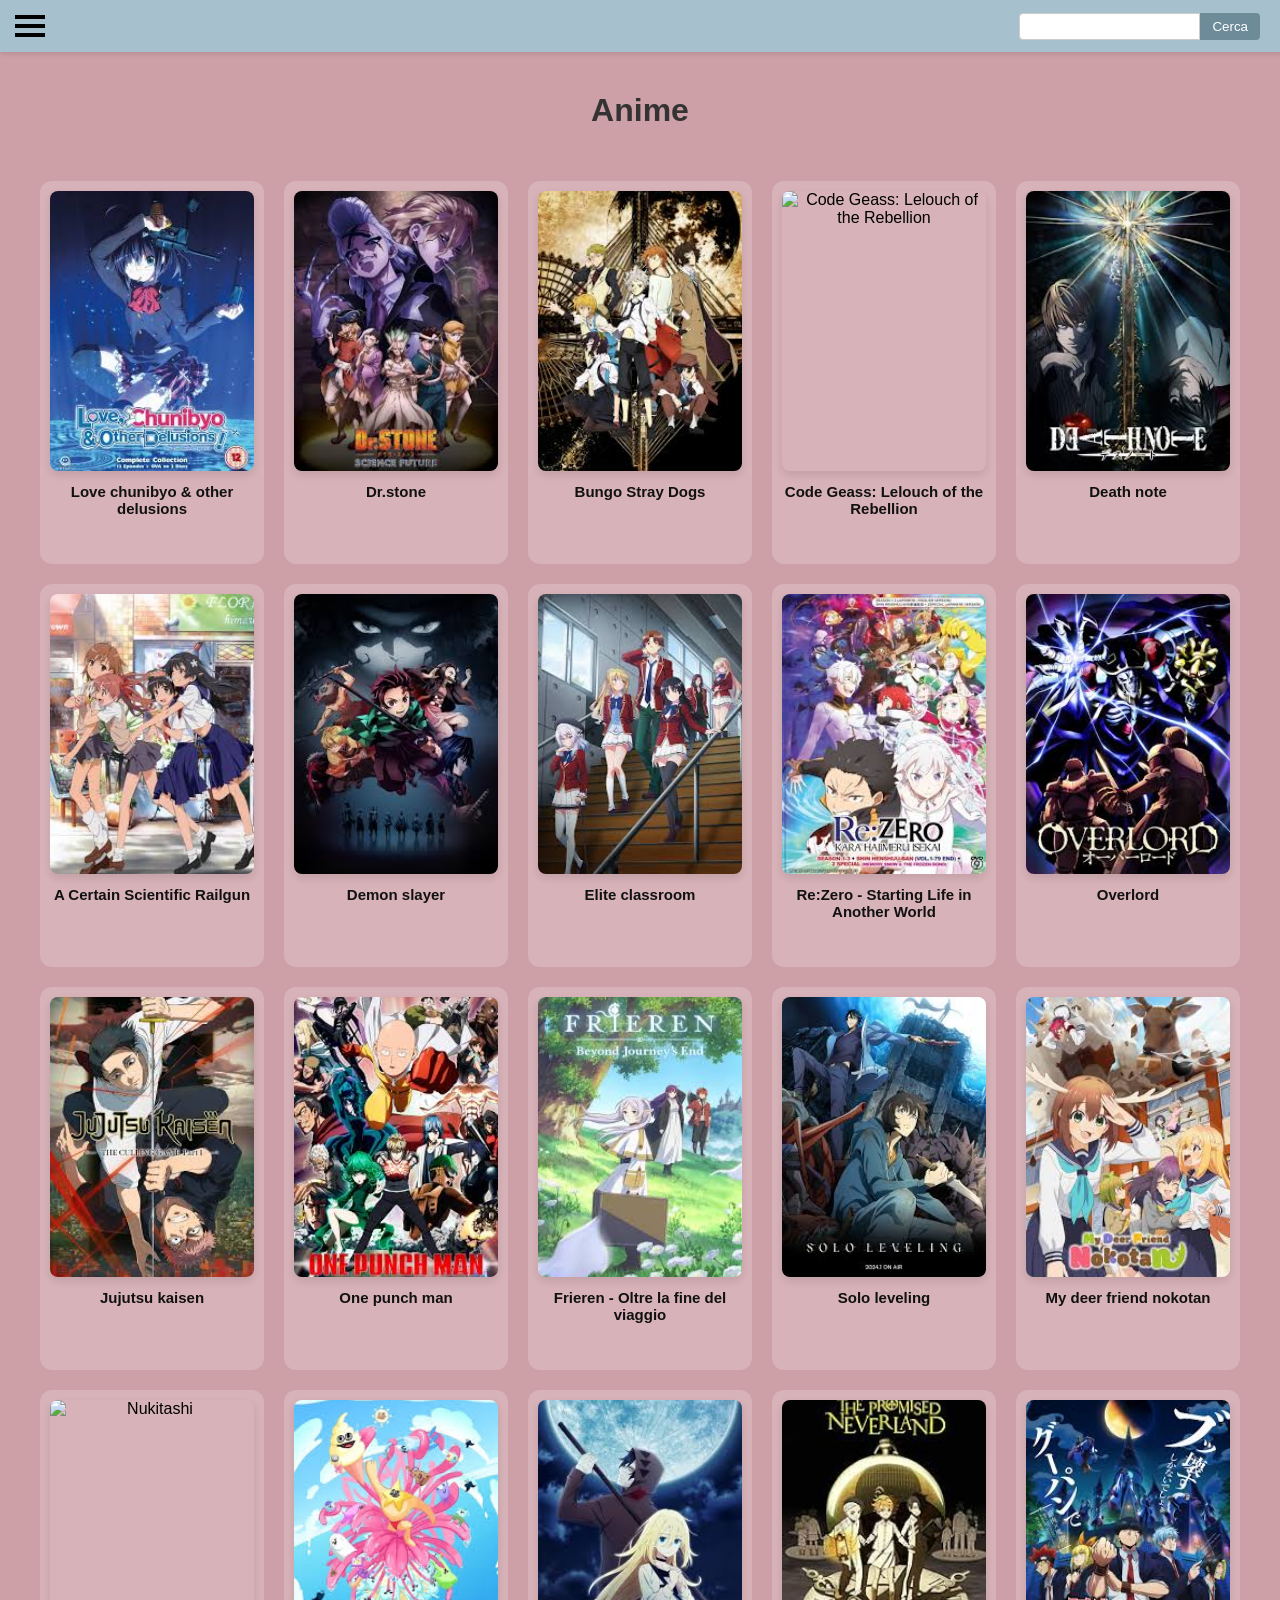
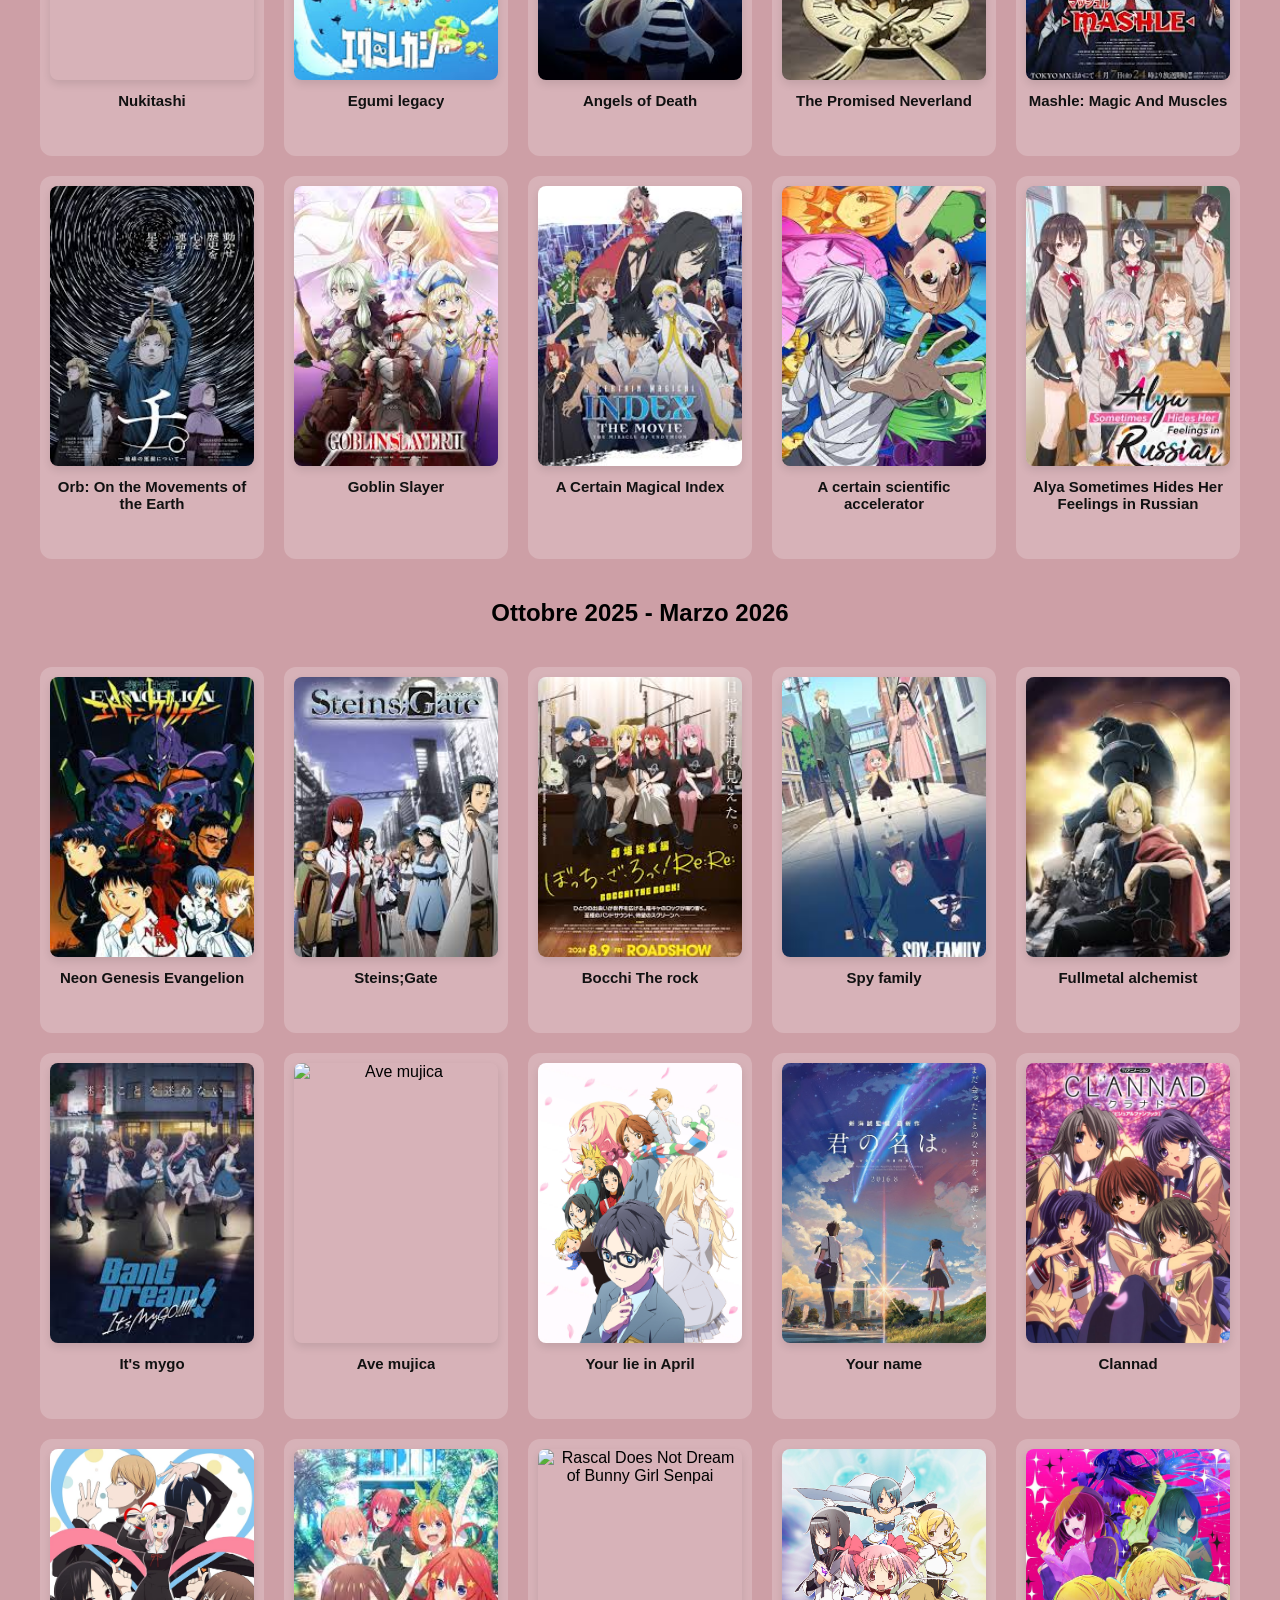
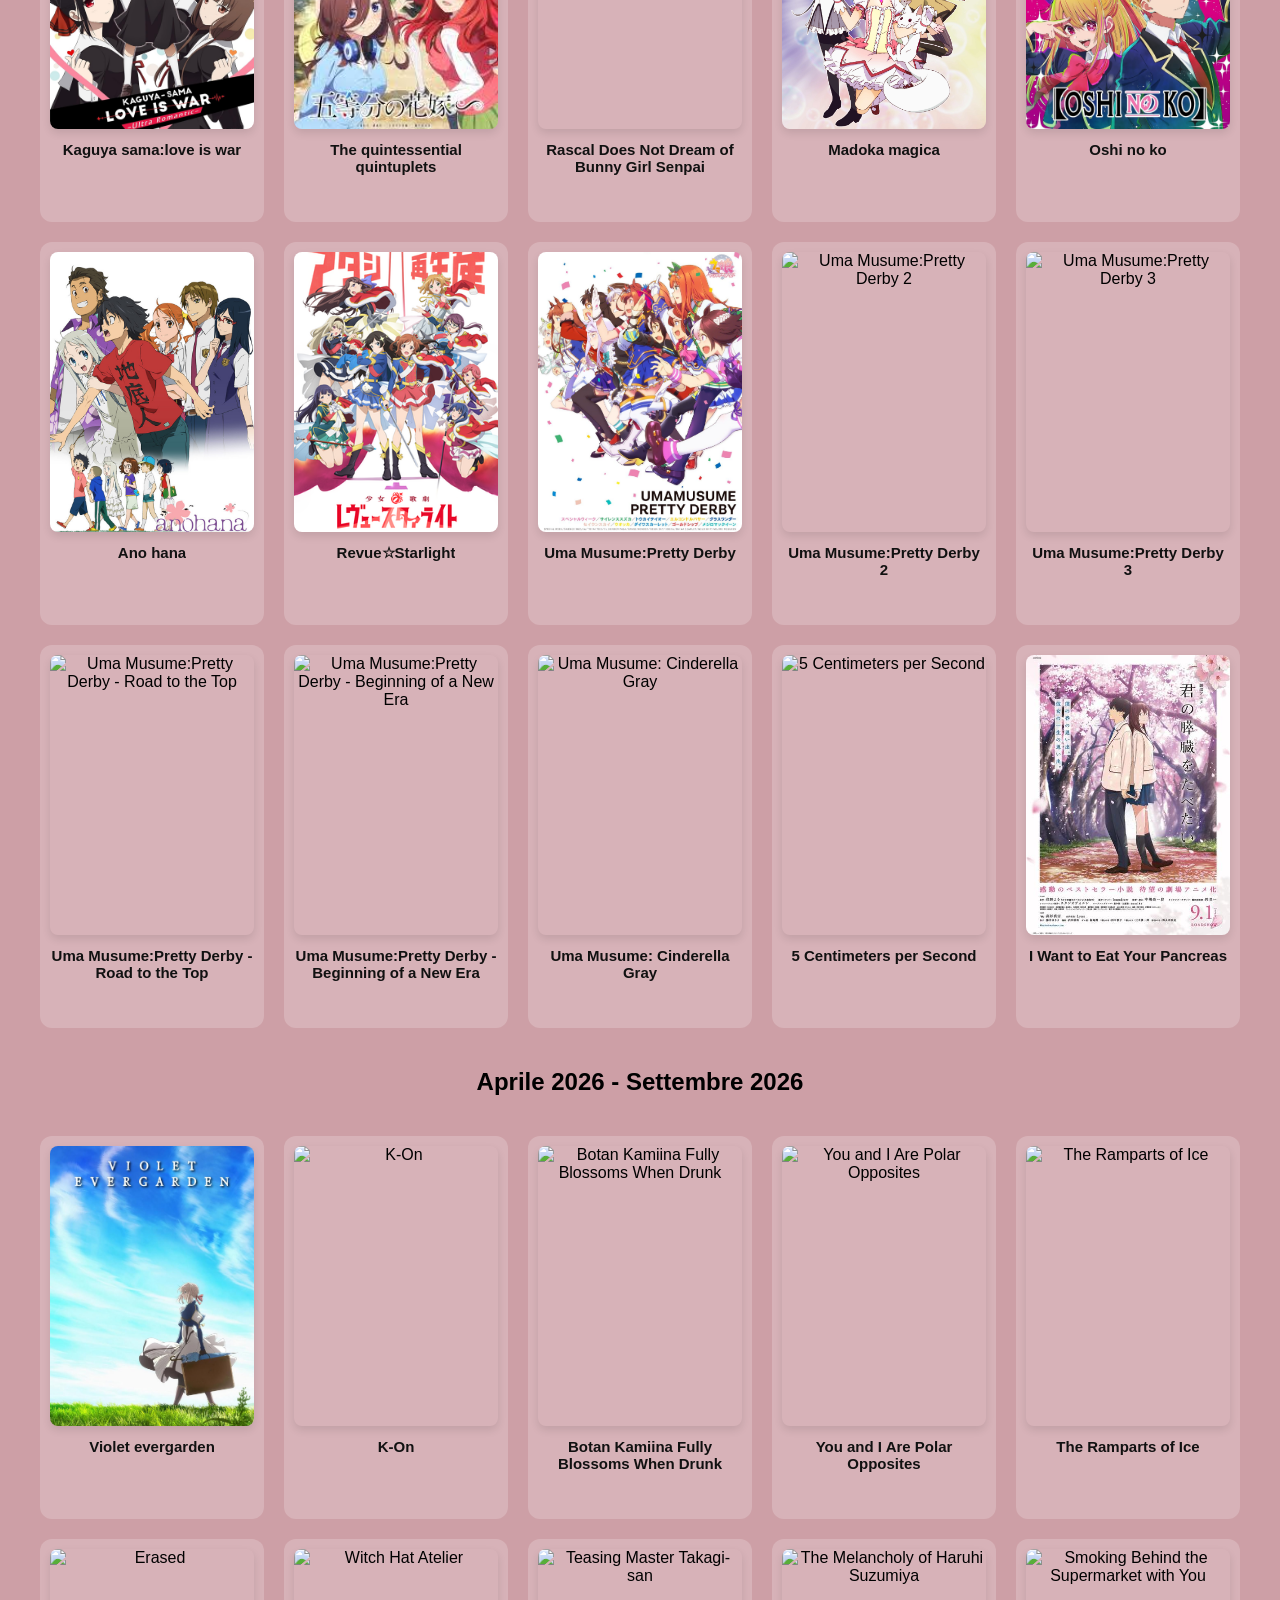
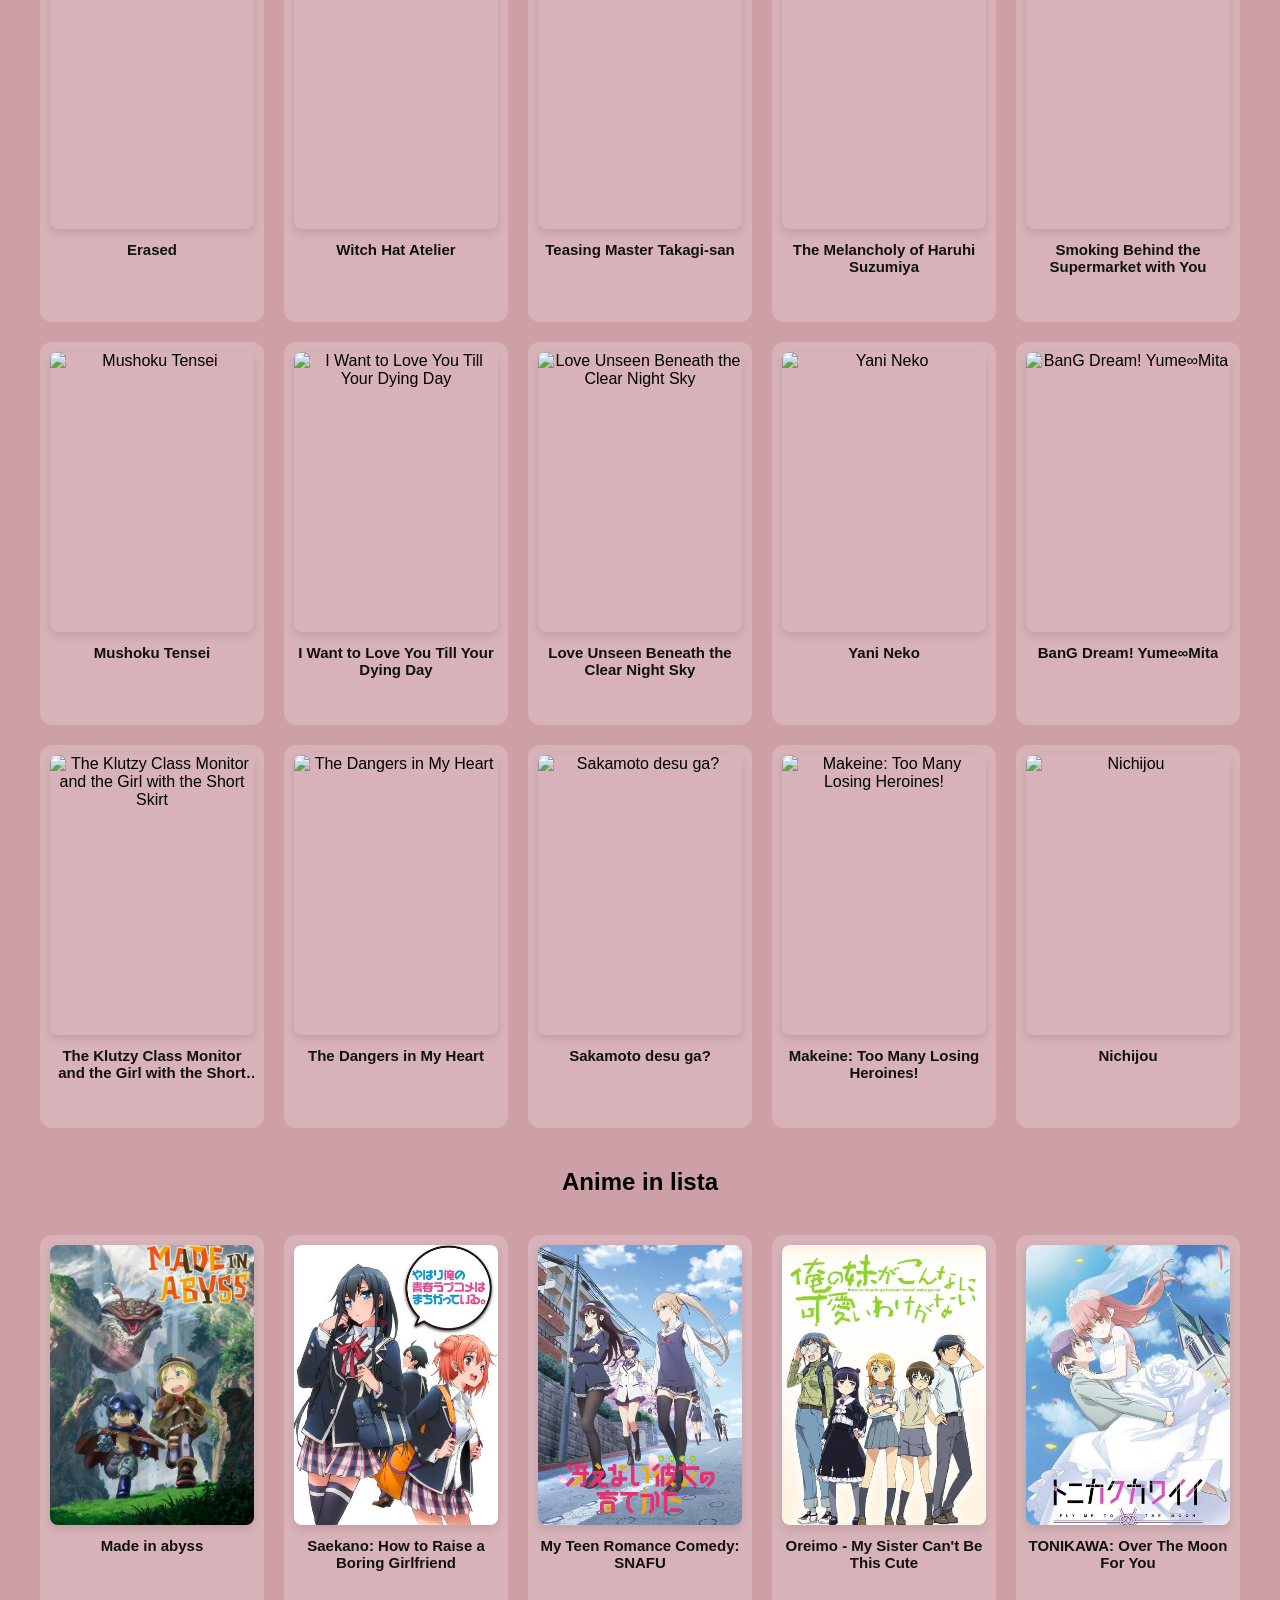
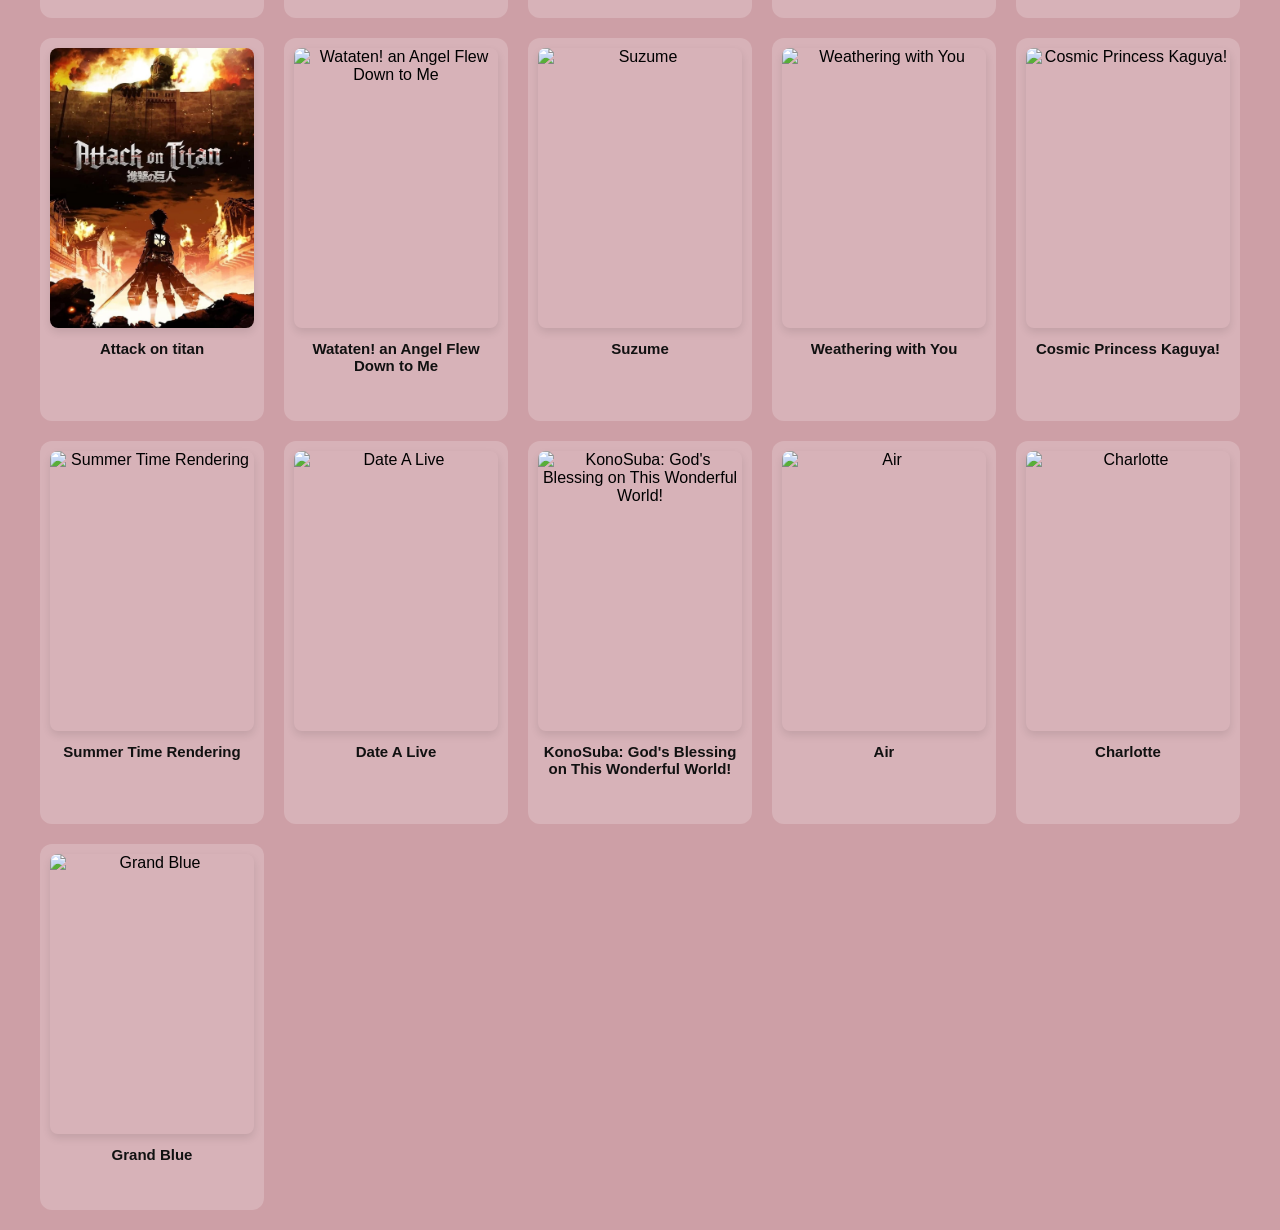
==== commit 79ecf61d: "Add files via upload" ====
--- a/index.html
+++ b/index.html
@@ -17,12 +17,12 @@
                 <div class="bar3"></div>
             </div>
             <div class="menu2">
-                <div><p><a href=\"/\">Home</a></p></div>
-                <div><p><a href=\"/classification/\">Classification</a></p></div>
-                <div><p><a href=\"/Op and Ed/\">Op & Ed</a></p></div>
-                <div><p><a href=\"/campo minato/\">Campo minato</a></p></div>
-                <div><p><a href=\"/BoingBoing/\">BoingBoing</a></p></div>
-                <div><p><a href=\"/Mambo_run/\">Mambo Run</a></p></div>
+                <div><p><a href="\">Home</a></p></div>
+                <div><p><a href="\classification\">Classification</a></p></div>
+                <div><p><a href="\Op and Ed\">Op & Ed</a></p></div>
+                <div><p><a href="\campo minato\">Campo minato</a></p></div>
+                <div><p><a href="\BoingBoing\">BoingBoing</a></p></div>
+                <div><p><a href="\Mambo_run\">Mambo Run</a></p></div>
             </div>
             <div class="searchBar">
                 <input type="text" name="" id="">
